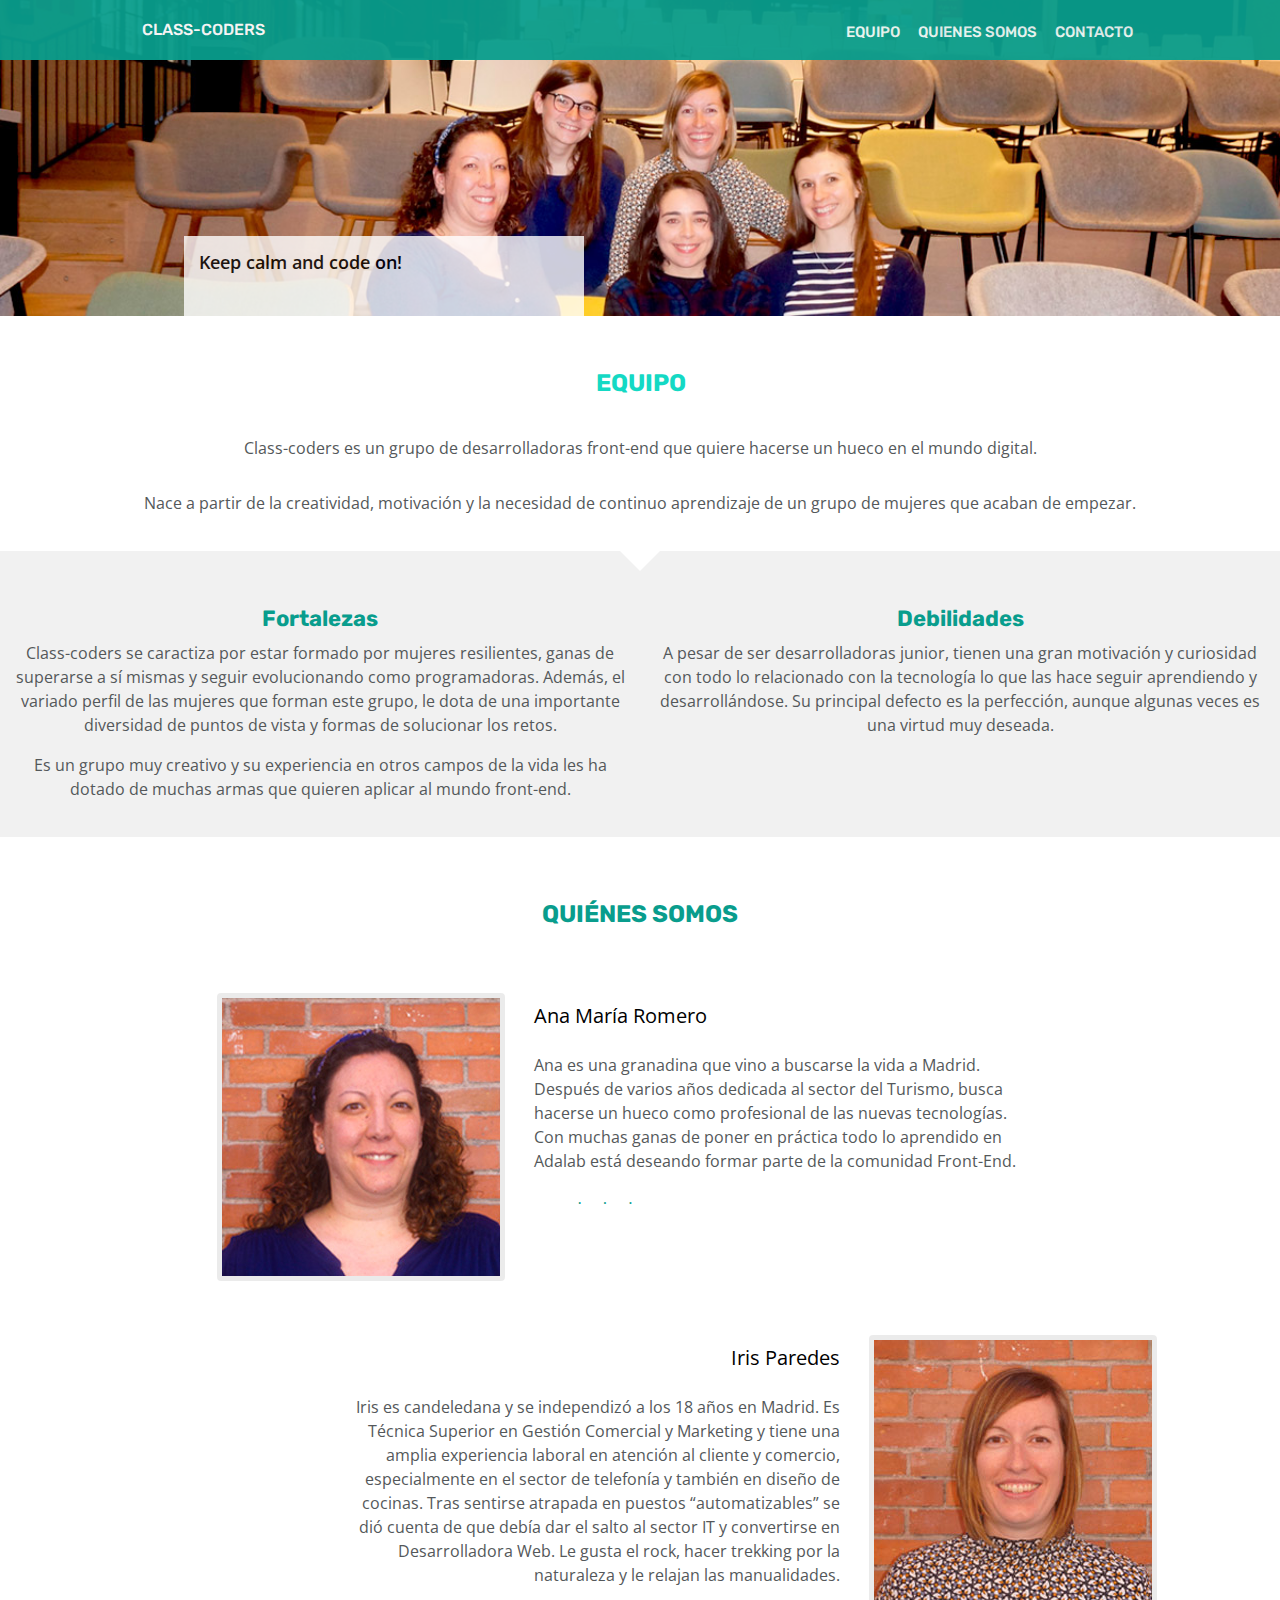
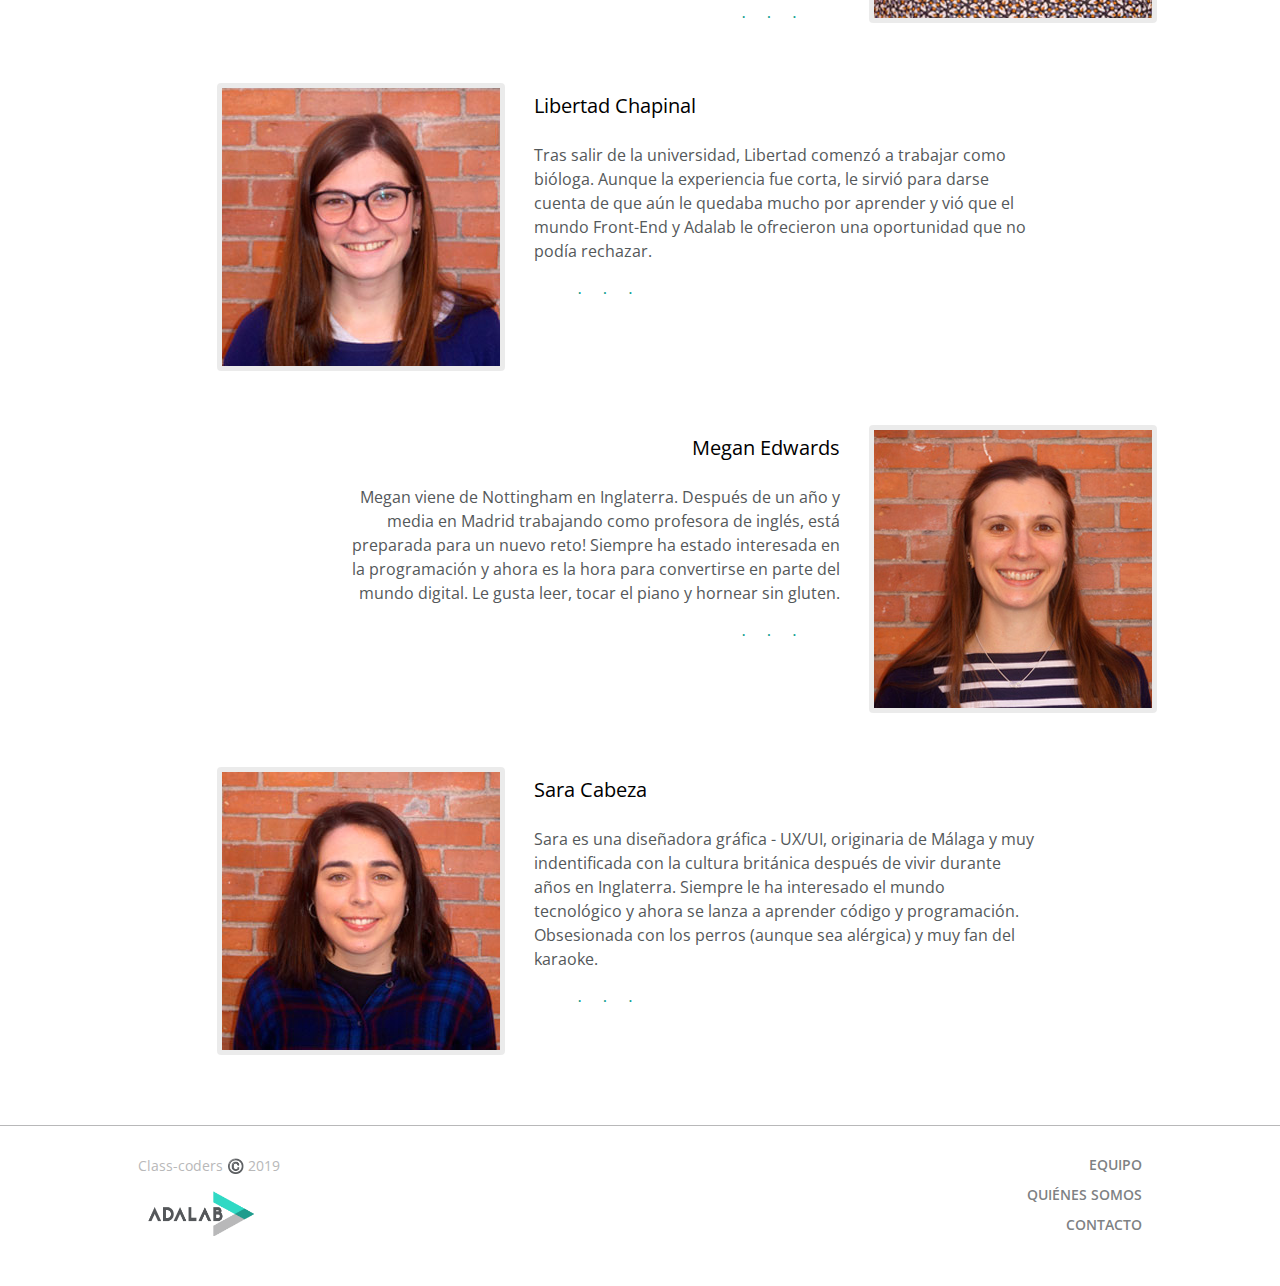
==== docs/index.html @ 28ac1d20 "create docs folder" ====
<!DOCTYPE html>
<html lang="en">
    
    <head>
        <meta charset="UTF-8">
        <meta name="viewport" content="width=device-width, initial-scale=1.0">
        <meta http-equiv="X-UA-Compatible" content="ie=edge">
        <link rel="stylesheet" href="https://use.fontawesome.com/releases/v5.7.2/css/all.css"
        integrity="sha384-fnmOCqbTlWIlj8LyTjo7mOUStjsKC4pOpQbqyi7RrhN7udi9RwhKkMHpvLbHG9Sr"
        crossorigin="anonymous">
        <link href="https://fonts.googleapis.com/css?family=Open+Sans" rel="stylesheet">
        <link href="https://fonts.googleapis.com/css?family=Open+Sans|Rubik" rel="stylesheet">
        <link rel="stylesheet" href="assets/css/main.css">
        <title>Class-coders</title>
    </head>
    
    <body class="page">
        <header class="header">
             <h1 class="teamname">Class-coders</h1>

            <nav class="menu">
                <ul class="menu__list">
                    <li class="menu__item">
                         <h2 class="menu__link"><a href="#eq">Equipo</a></h2>

                    </li>
                    <li class="menu__item">
                         <h2 class="menu__link"><a href="#qs">Quienes somos</a></h2>

                    </li>
                    <li class="menu__item">
                         <h2 class="menu__link"><a href="#ct">Contacto</a></h2>

                    </li>
                </ul>
            </nav>
        </header>
        <main>
            <section class="hero">
                <div class="imagen">
                    <div id="eq"></div>
                    <p class="claim">Keep calm and code on!</p>
                </div>
            </section>
            <div>
                <section class="descripcion">
                     <h2 class="equipo"><strong>EQUIPO</strong></h2>

                    <p class="parrafo">Class-coders es un grupo de desarrolladoras front-end que quiere hacerse
                        un hueco en el mundo digital.</p>
                    <p class="parrafo">Nace a partir de la creatividad, motivación y la necesidad de continuo
                        aprendizaje de un grupo de mujeres que acaban de empezar.</p>
                </section>
                <section class="cualidades">
                    <div class="wrapper-triangulo">
                        <div class="triangulo"></div>
                    </div>
                    <div class="contenido_seccion">
                        <div class="seccion">
                             <h3 class="for_deb"><strong>Fortalezas</strong></h3>

                            <p class="parrafo">Class-coders se caractiza por estar formado por mujeres resilientes, ganas
                                de superarse a sí mismas y seguir evolucionando como programadoras. Además,
                                el variado perfil de las mujeres que forman este grupo, le dota de una
                                importante diversidad de puntos de vista y formas de solucionar los retos.</p>
                            <p
                            class="parrafo">Es un grupo muy creativo y su experiencia en otros campos de la vida les
                                ha dotado de muchas armas que quieren aplicar al mundo front-end.</p>
                        </div>
                        <div class="seccion">
                             <h3 class="for_deb debilidades"><strong>Debilidades</strong></h3>

                            <p class="parrafo">A pesar de ser desarrolladoras junior, tienen una gran motivación y curiosidad
                                con todo lo relacionado con la tecnología lo que las hace seguir aprendiendo
                                y desarrollándose. Su principal defecto es la perfección, <span id="qs"></span>aunque
                                algunas veces es una virtud muy deseada.</p>
                        </div>
                    </div>
                </section>
                <section class="personas">
                     <h2 class="quienes"><strong>QUIÉNES SOMOS</strong></h2>

                    <ul class="nosotras">
                        <li class="comun ana">
                            <div class="perfil">
                                <img src="assets/images/ana_maria.jpg" alt="Imagen de Ana María Romero">
                            </div>
                            <div class="info">
                                 <h3 class="nombre">Ana María Romero</h3>

                                <p class="parrafo">Ana es una granadina que vino a buscarse la vida a Madrid. Después de
                                    varios años dedicada al sector del Turismo, busca hacerse un hueco como
                                    profesional de las nuevas tecnologías. Con muchas ganas de poner en práctica
                                    todo lo aprendido en Adalab está deseando formar parte de la comunidad
                                    Front-End.</p>
                                <ul class="redes">
                                    <li class="twitter"></li><a href="https://www.twitter.com/@_SuperAnika" target="_blank"><i class="fab fa-twitter"></i></a>
                        </li>
                        <li class="linkedin"><a href="https://www.linkedin.com/in/ana-mar%C3%ADa-romero-garcia/" target="_blank"><i class="fab fa-linkedin-in"></i></a>
                        </li>
                        <li class="git"><a href="https://www.github.com/superanika" target="_blank"><i class="fab fa-github"></i></a>
                        </li>
                        <li class="email"><a href="mailto:anamaria.romerogarcia@gmail.com" target="_blank"><i class="fas fa-envelope"></i></a>
                        </li>
                        </ul>
                        </div>
                        </li>
                        <li class="comun iris">
                            <div class="perfil">
                                <img src="assets/images/iris.jpg" alt="Imagen de Iris Paredes">
                            </div>
                            <div class="info">
                                 <h3 class="nombre">Iris Paredes</h3>

                                <p class="parrafo">Iris es candeledana y se independizó a los 18 años en Madrid. Es Técnica
                                    Superior en Gestión Comercial y Marketing y tiene una amplia experiencia
                                    laboral en atención al cliente y comercio, especialmente en el sector de
                                    telefonía y también en diseño de cocinas. Tras sentirse atrapada en puestos
                                    “automatizables” se dió cuenta de que debía dar el salto al sector IT y
                                    convertirse en Desarrolladora Web. Le gusta el rock, hacer trekking por
                                    la naturaleza y le relajan las manualidades.</p>
                                <ul class="redes">
                                    <li class="twitter"><a href="https://twitter.com/irisloranca" target="_blank"><i class="fab fa-twitter"></i></a>
                                    </li>
                                    <li class="linkedin"><a href="https://www.linkedin.com/in/iris-paredes-jim%C3%A9nez-654a5144/"
                                        target="_blank"><i class="fab fa-linkedin-in"></i></a>
                                    </li>
                                    <li class="git"><a href="https://www.github.com/irisparedes" target="_blank"><i class="fab fa-github"></i></a>
                                    </li>
                                    <li class="email"><a href="mailto:irisparedesjimenez@gmail.com" target="_blank"><i class="fas fa-envelope"></i></a>
                                    </li>
                                </ul>
                            </div>
                        </li>
                        <li class="comun libertad">
                            <div class="perfil">
                                <img src="assets/images/libertad.jpg" alt="Imagen de Libertad Chapinal">
                            </div>
                            <div class="info">
                                 <h3 class="nombre">Libertad Chapinal</h3>

                                <p class="parrafo">Tras salir de la universidad, Libertad comenzó a trabajar como bióloga.
                                    Aunque la experiencia fue corta, le sirvió para darse cuenta de que aún
                                    le quedaba mucho por aprender y vió que el mundo Front-End y Adalab le
                                    ofrecieron una oportunidad que no podía rechazar.</p>
                                <ul class="redes">
                                    <li class="twitter"><a href="https://twitter.com/LibertadChC" target="_blank"><i class="fab fa-twitter"></i></a>
                                    </li>
                                    <li class="linkedin"><a href="https://www.linkedin.com/in/libertadchapinalcervantes/" target="_blank"><i class="fab fa-linkedin-in"></i></a>
                                    </li>
                                    <li class="git"><a href="https://github.com/libertadcc" target="_blank"><i class="fab fa-github"></i></a>
                                    </li>
                                    <li class="email"><a href="mailto:libertadchapinalcervantes@gmail.com" target="_blank"><i class="fas fa-envelope"></i></a>
                                    </li>
                                </ul>
                            </div>
                        </li>
                        <li class="comun megan">
                            <div class="perfil">
                                <img src="assets/images/megan.jpg" alt="Imagen de Megan Edwards">
                            </div>
                            <div class="info">
                                 <h3 class="nombre">Megan Edwards</h3>

                                <p class="parrafo">Megan viene de Nottingham en Inglaterra. Después de un año y media en
                                    Madrid trabajando como profesora de inglés, está preparada para un nuevo
                                    reto! Siempre ha estado interesada en la programación y ahora es la hora
                                    para convertirse en parte del mundo digital. Le gusta leer, tocar el piano
                                    y hornear sin gluten.</p>
                                <ul class="redes">
                                    <li class="twitter"><a href="https://twitter.com/Miss_MME23" target="_blank"><i class="fab fa-twitter"></i></a>
                                    </li>
                                    <li class="linkedin"><a href="https://www.linkedin.com/in/megan-edwards-3ab9a9b5/" target="_blank"><i class="fab fa-linkedin-in"></i></a>
                                    </li>
                                    <li class="git"><a href="https://github.com/m-m-e" target="_blank"><i class="fab fa-github"></i></a>
                                    </li>
                                    <li class="email"><a href="mailto:megmyfedwards@gmail.com" target="_blank"><i class="fas fa-envelope"></i></a>
                                    </li>
                                </ul>
                            </div>
                        </li>
                        <li class="comun sara">
                            <div class="perfil">
                                <img src="assets/images/sara.jpg" alt="Imagen de Sara Cabeza">
                            </div>
                            <div class="info">
                                 <h3 class="nombre">Sara Cabeza</h3>

                                <p class="parrafo">Sara es una diseñadora gráfica - UX/UI, originaria de Málaga y muy indentificada
                                    con la cultura británica después de vivir durante años en Inglaterra. Siempre
                                    le ha interesado el mundo tecnológico y ahora se lanza a aprender código
                                    y programación. Obsesionada con los perros (aunque sea alérgica) y muy
                                    fan del karaoke.</p>
                                <ul class="redes">
                                    <li class="twitter"><a href="https://twitter.com/sarac_r" target="_blank"><i class="fab fa-twitter"></i></a>
                                    </li>
                                    <li class="linkedin"><a href="https://www.linkedin.com/in/sara-crojas/" target="_blank"><i class="fab fa-linkedin-in"></i></a>
                                    </li>
                                    <li class="git"><a href="https://www.github.com/saracr" target="_blank"><i class="fab fa-github"></i></a>
                                    </li>
                                    <li class="email"><a href="mailto:saracrojas@gmail.com" target="_blank"><i class="fas fa-envelope"></i></a>
                                    </li>
                                </ul>
                            </div>
                        </li>
                    </ul>
                </section>
            </div>
        </main>
        <footer>
            <p class="copyright">Class-coders ©️ 2019</p>
            <nav class="footer_menu">
                <ul class="menu_bottom">
                    <li> <a href="#eq">EQUIPO</a>

                    </li>
                    <li> <a href="#qs">QUIÉNES SOMOS</a>

                    </li>
                    <li> <a href="#ct">CONTACTO</a>

                    </li>
                </ul>
            </nav>
            <img class="logo_bottom" src="assets/images/logo-adalab.png" alt="Adalab logo">
        </footer>
    </body>

</html>
---- docs/assets/css/main.css ----
body {margin: 0;height: 100vh;}main {margin: 0;}header {-webkit-box-pack: justify;-ms-flex-pack: justify;justify-content: space-between;-ms-flex-wrap: wrap;flex-wrap: wrap;-webkit-box-orient: vertical;-webkit-box-direction: normal;-ms-flex-direction: column;flex-direction: column;-webkit-box-align: center;-ms-flex-align: center;align-items: center;-webkit-box-pack: center;-ms-flex-pack: center;justify-content: center;-webkit-box-ordinal-group: 2;-ms-flex-order: 1;order: 1;height: 60px;opacity: 0.95;background-color: #099d8d;margin: none;position: fixed;width: 100%;z-index: 999;}.teamname {text-align: center;padding: 15px 80px 15px 80px;font-size: 16px;font-weight: 500;font-style: normal;font-stretch: normal;letter-spacing: normal;line-height: 1.88;color: #ffffff;font-family: 'Rubik';margin: 0;text-transform: uppercase;}.menu__list {display: -webkit-box;display: -ms-flexbox;display: flex;-webkit-box-orient: horizontal;-webkit-box-direction: normal;-ms-flex-direction: row;flex-direction: row;-webkit-box-sizing: border-box;box-sizing: border-box;padding: 8px 17px 7px 16px;list-style: none;-webkit-box-pack: justify;-ms-flex-pack: justify;justify-content: space-between;text-align: center;height: 45px;opacity: 0.9;background-color: #14d9c4;margin: 0;}.menu__link a {color: white;text-decoration: none;}.menu__link {display: block;text-align: center;padding: 0;font-family: 'Rubik';font-size: 15px;font-weight: 500;font-style: normal;font-stretch: normal;line-height: 2;letter-spacing: normal;text-transform: uppercase;-webkit-box-pack: center;-ms-flex-pack: center;justify-content: center;-webkit-box-align: center;-ms-flex-align: center;align-items: center;margin: 0;}.imagen {background-image: url(../images/hero_grupo2.jpg);height: 316px;background-repeat: no-repeat;background-position: center;background-size: cover;display: -webkit-box;display: -ms-flexbox;display: flex;-webkit-box-align: end;-ms-flex-align: end;align-items: flex-end;-webkit-box-pack: center;-ms-flex-pack: center;justify-content: center;}.claim {display: inline-block;-webkit-box-sizing: border-box;box-sizing: border-box;background-color: white;width: 95%;height: 80px;padding: 14px 15px 16px;margin: 0;font-family: 'Open Sans', sans-serif;font-size: 18px;font-weight: 600;font-style: normal;font-stretch: normal;line-height: 1.39;letter-spacing: normal;text-align: center;-webkit-transform: translateY(45px);transform: translateY(45px);}#eq {position: absolute;top: 257px;}h2 {font-family: 'Rubik';font-size: 24px;font-weight: 500;font-style: normal;font-stretch: normal;line-height: 1.88;letter-spacing: normal;text-align: center;}.descripcion {display: -webkit-box;display: -ms-flexbox;display: flex;-webkit-box-orient: vertical;-webkit-box-direction: normal;-ms-flex-direction: column;flex-direction: column;-webkit-box-align: center;-ms-flex-align: center;align-items: center;margin-bottom: 20px;}.equipo {width: 89px;height: 45px;color: #14d9c4;padding-top: 45px;margin-bottom: 15px;}.parrafo {font-family: 'Open Sans', sans-serif;font-size: 16px;line-height: 24px;color: #54585a;text-align: center;margin-top: 15px;padding: 0 15px;line-height: 1.5;}.triangulo {border: 40px solid transparent;width: 0;height: 0;border-top-color: white;border-width: 20px 20px;}.cualidades {background-color: rgba(184,184,185,0.2);display: -webkit-box;display: -ms-flexbox;display: flex;-webkit-box-orient: vertical;-webkit-box-direction: normal;-ms-flex-direction: column;flex-direction: column;-webkit-box-align: center;-ms-flex-align: center;align-items: center;padding-bottom: 20px;}.for_deb {width: 290px;height: 45px;font-family: 'Rubik';font-size: 22px;font-weight: 500;font-style: normal;font-stretch: normal;line-height: 2.05;letter-spacing: normal;text-align: center;color: #099d8d;margin: 0;}.seccion {display: -webkit-box;display: -ms-flexbox;display: flex;-webkit-box-orient: vertical;-webkit-box-direction: normal;-ms-flex-direction: column;flex-direction: column;-webkit-box-align: center;-ms-flex-align: center;align-items: center;-webkit-box-pack: center;-ms-flex-pack: center;justify-content: center;}.debilidades {margin-top: 20px;}.cualidades p {margin-top: 0;}.personas {display: -webkit-box;display: -ms-flexbox;display: flex;-webkit-box-orient: vertical;-webkit-box-direction: normal;-ms-flex-direction: column;flex-direction: column;-webkit-box-pack: center;-ms-flex-pack: center;justify-content: center;-webkit-box-align: center;-ms-flex-align: center;align-items: center;background-color: #ffffff;margin: 15px 15px 0 15px;}.quienes {height: 45px;font-family: 'Rubik', sans-serif;font-size: 24px;font-weight: 500;line-height: 1.88;color: #099d8d;text-align: center;padding: 20px 0 20px 0;}.nosotras {list-style: none;display: -webkit-box;display: -ms-flexbox;display: flex;-webkit-box-orient: vertical;-webkit-box-direction: normal;-ms-flex-direction: column;flex-direction: column;-webkit-box-pack: center;-ms-flex-pack: center;justify-content: center;text-align: center;padding: 0;-webkit-box-pack: justify;-ms-flex-pack: justify;justify-content: space-between;}.perfil img {width: 180px;height: 180px;border-radius: 4px;border: solid 5px rgba(0,0,0,0.08);}.nombre {display: -webkit-box;display: -ms-flexbox;display: flex;font-family: 'Open Sans', sans-serif;font-size: 20px;line-height: 2.25;letter-spacing: normal;text-align: center;color: var(--black);-webkit-box-pack: center;-ms-flex-pack: center;justify-content: center;font-weight: normal;}.redes {height: 30px;text-align: center;line-height: 1.88;list-style: none;display: -webkit-box;display: -ms-flexbox;display: flex;-webkit-box-pack: center;-ms-flex-pack: center;justify-content: center;margin: 0 98px 0 98px;padding: 0;color: #099d8d;}.linkedin::before {content: "·";}.git::before {content: "·";}.email::before {content: "·";}.redes i {color: #099d8d;margin: 0 10px;}.comun {padding-bottom: 50px;}footer {width: 100%;border-top: 1px solid #b8b8b9;position: relative;bottom: 0;height: 250px;background-color: white;display: -webkit-box;display: -ms-flexbox;display: flex;-webkit-box-orient: vertical;-webkit-box-direction: normal;-ms-flex-direction: column;flex-direction: column;-webkit-box-pack: center;-ms-flex-pack: center;justify-content: center;-webkit-box-align: center;-ms-flex-align: center;align-items: center;}.copyright {margin-top: 30px;margin-bottom: 20px;font-family: 'open sans';font-size: 14px;line-height: 1.43;color: #b8b8b9;}.menu_bottom {list-style: none;height: 60px;margin: 0;padding: 0;display: -webkit-box;display: -ms-flexbox;display: flex;-webkit-box-orient: vertical;-webkit-box-direction: normal;-ms-flex-direction: column;flex-direction: column;-webkit-box-pack: center;-ms-flex-pack: center;justify-content: center;-webkit-box-align: center;-ms-flex-align: center;align-items: center;}.menu_bottom a {text-decoration: none;text-align: center;font-family: 'open sans';font-size: 14px;font-weight: 600;line-height: 1.43;color: #54585a;}.logo_bottom {margin: 30px 0 45px;width: 115.9px;height: 45px;}@media all and (min-width: 768px) {.cualidades {-webkit-box-orient: vertical;-webkit-box-direction: normal;-ms-flex-direction: column;flex-direction: column;-webkit-box-pack: center;-ms-flex-pack: center;justify-content: center;-webkit-box-align: center;-ms-flex-align: center;align-items: center;}.seccion {width: 50%;padding-top: 5px;}.debilidades {margin-top: 0;}.header {display: -webkit-box;display: -ms-flexbox;display: flex;-webkit-box-orient: horizontal;-webkit-box-direction: normal;-ms-flex-direction: row;flex-direction: row;-webkit-box-pack: justify;-ms-flex-pack: justify;justify-content: space-between;padding: 0 45px;-webkit-box-sizing: border-box;box-sizing: border-box;}.teamname {margin: 0;padding: 0;}.menu__list {display: -webkit-box;display: -ms-flexbox;display: flex;-webkit-box-pack: justify;-ms-flex-pack: justify;justify-content: space-between;background: #099d8d;padding: 0;}.menu__item {padding: 9px;}.claim {opacity: 0.8;width: 400px;height: 80px;text-align: left;-webkit-transform: translateY(0px);transform: translateY(0px);position: relative;left: -20%;}.equipo {margin-top: 0;}.wrapper-triangulo {width: 100%;display: -webkit-box;display: -ms-flexbox;display: flex;-webkit-box-pack: center;-ms-flex-pack: center;justify-content: center;}.contenido_seccion {display: -webkit-box;display: -ms-flexbox;display: flex;-webkit-box-orient: horizontal;-webkit-box-direction: normal;-ms-flex-direction: row;flex-direction: row;-webkit-box-pack: justify;-ms-flex-pack: justify;justify-content: space-between;-webkit-box-align: start;-ms-flex-align: start;align-items: flex-start;}.comun {margin: 0 44px;display: -webkit-box;display: -ms-flexbox;display: flex;-webkit-box-pack: start;-ms-flex-pack: start;justify-content: flex-start;}.info {display: -webkit-box;display: -ms-flexbox;display: flex;-webkit-box-orient: vertical;-webkit-box-direction: normal;-ms-flex-direction: column;flex-direction: column;-webkit-box-align: start;-ms-flex-align: start;align-items: flex-start;text-align: left;margin: 0;-webkit-box-sizing: border-box;box-sizing: border-box;}.nombre {margin: 0;padding: 0 29px;height: 45px;}.redes {text-align: left;margin: 0;width: 124px;height: 30px;padding: 0 38px;}.info .parrafo {text-align: left;padding: 0 29px;width: 500px;}.perfil img {width: 205px;height: 205px;}.comun:nth-child(2n) {margin: 0 44px;display: -webkit-box;display: -ms-flexbox;display: flex;-webkit-box-orient: horizontal;-webkit-box-direction: reverse;-ms-flex-direction: row-reverse;flex-direction: row-reverse;-ms-flex-wrap: nowrap;flex-wrap: nowrap;text-align: right;}.comun:nth-child(2n) p {text-align: right;}.comun:nth-child(2n) .info {display: -webkit-box;display: -ms-flexbox;display: flex;-webkit-box-orient: vertical;-webkit-box-direction: normal;-ms-flex-direction: column;flex-direction: column;-webkit-box-align: end;-ms-flex-align: end;align-items: flex-end;}footer {height: 170px;width: 100%;-webkit-box-orient: horizontal;-webkit-box-direction: normal;-ms-flex-direction: row;flex-direction: row;-webkit-box-pack: justify;-ms-flex-pack: justify;justify-content: space-between;-webkit-box-align: start;-ms-flex-align: start;align-items: flex-start;-webkit-box-sizing: border-box;box-sizing: border-box;}.footer_menu {width: 324px;height: 90px;-webkit-box-flex: 1;-ms-flex-positive: 1;flex-grow: 1;margin: 24px 45px 56px 0;line-height: 30px;font-family: Opensans, semibold;}.menu_bottom {-webkit-box-align: end;-ms-flex-align: end;align-items: flex-end;height: 90px;opacity: 0.75;}.logo_bottom {position: absolute;margin-top: 10px;top: 45px;left: 45px;}.copyright {width: 172px;height: 20px;margin-top: 30px;margin-left: 45px;}}@media all and (min-width: 1200px) {.header {display: -webkit-box;display: -ms-flexbox;display: flex;-webkit-box-orient: horizontal;-webkit-box-direction: normal;-ms-flex-direction: row;flex-direction: row;-webkit-box-pack: justify;-ms-flex-pack: justify;justify-content: space-between;padding: 0 138px 0 142px;-webkit-box-sizing: border-box;box-sizing: border-box;}.teamname {margin: 0;padding: 15px 0;}.menu__list {display: -webkit-box;display: -ms-flexbox;display: flex;-webkit-box-pack: justify;-ms-flex-pack: justify;justify-content: space-between;background: #099d8d;padding: 0;}.menu__item {padding: 9px;}.comun {margin: 0 138px;display: -webkit-box;display: -ms-flexbox;display: flex;}.info {display: -webkit-box;display: -ms-flexbox;display: flex;-webkit-box-orient: vertical;-webkit-box-direction: normal;-ms-flex-direction: column;flex-direction: column;-webkit-box-align: start;-ms-flex-align: start;align-items: flex-start;text-align: left;margin: 0;-webkit-box-sizing: border-box;box-sizing: border-box;}.nombre {margin: 0;padding: 0 29px;height: 45px;}.redes {text-align: left;margin: 0;width: 124px;height: 30px;padding: 0 38px;}.info .parrafo {text-align: left;padding: 0 29px;}.perfil img {width: 278px;height: 278px;}.comun:nth-child(2n) {margin: 0 44px;display: -webkit-box;display: -ms-flexbox;display: flex;-webkit-box-orient: horizontal;-webkit-box-direction: reverse;-ms-flex-direction: row-reverse;flex-direction: row-reverse;-ms-flex-wrap: nowrap;flex-wrap: nowrap;text-align: right;}.comun:nth-child(2n) p {text-align: right;}.comun:nth-child(2n) .info {display: -webkit-box;display: -ms-flexbox;display: flex;-webkit-box-orient: vertical;-webkit-box-direction: normal;-ms-flex-direction: column;flex-direction: column;-webkit-box-align: end;-ms-flex-align: end;align-items: flex-end;}footer {height: 161px;}.footer_menu {margin-right: 138px;margin-bottom: 47px;}.copyright {margin-left: 138px;margin-bottom: 15px;}.logo_bottom {margin-top: 0;top: 65px;left: 138px;}}
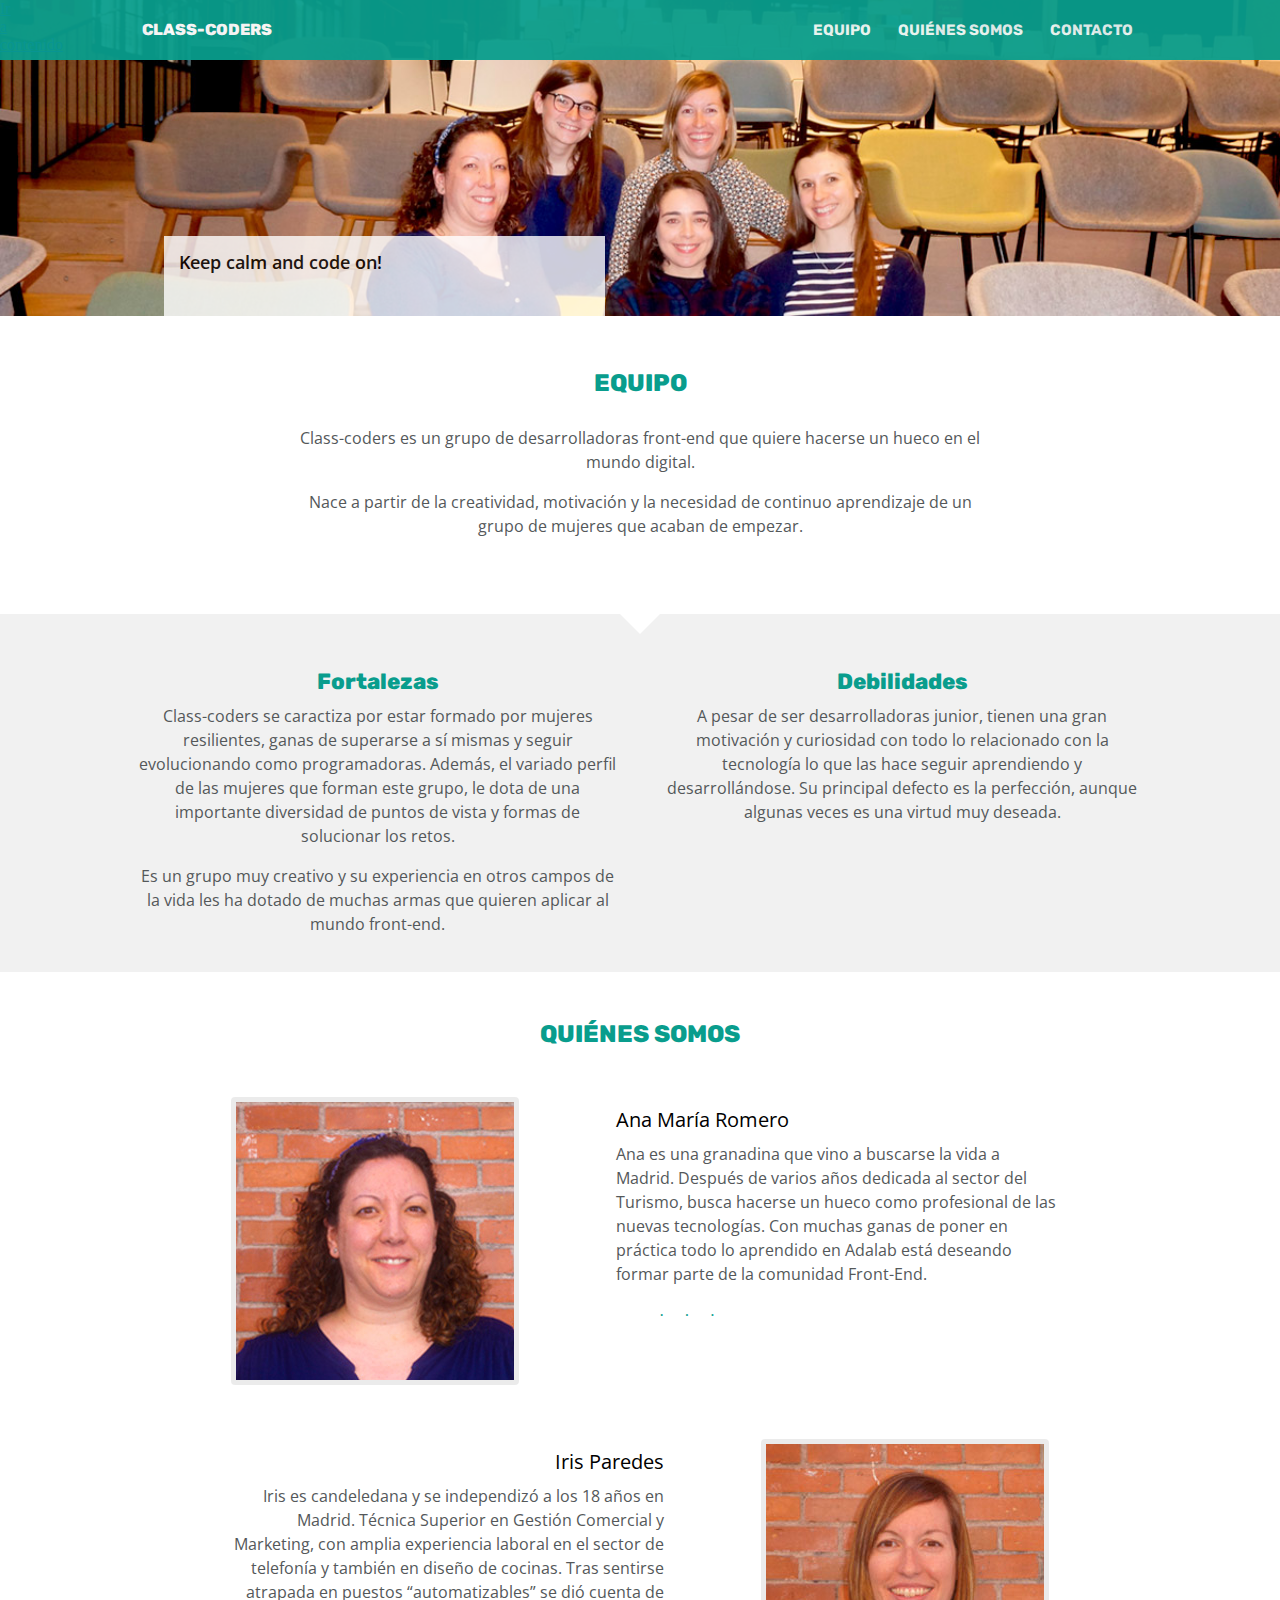
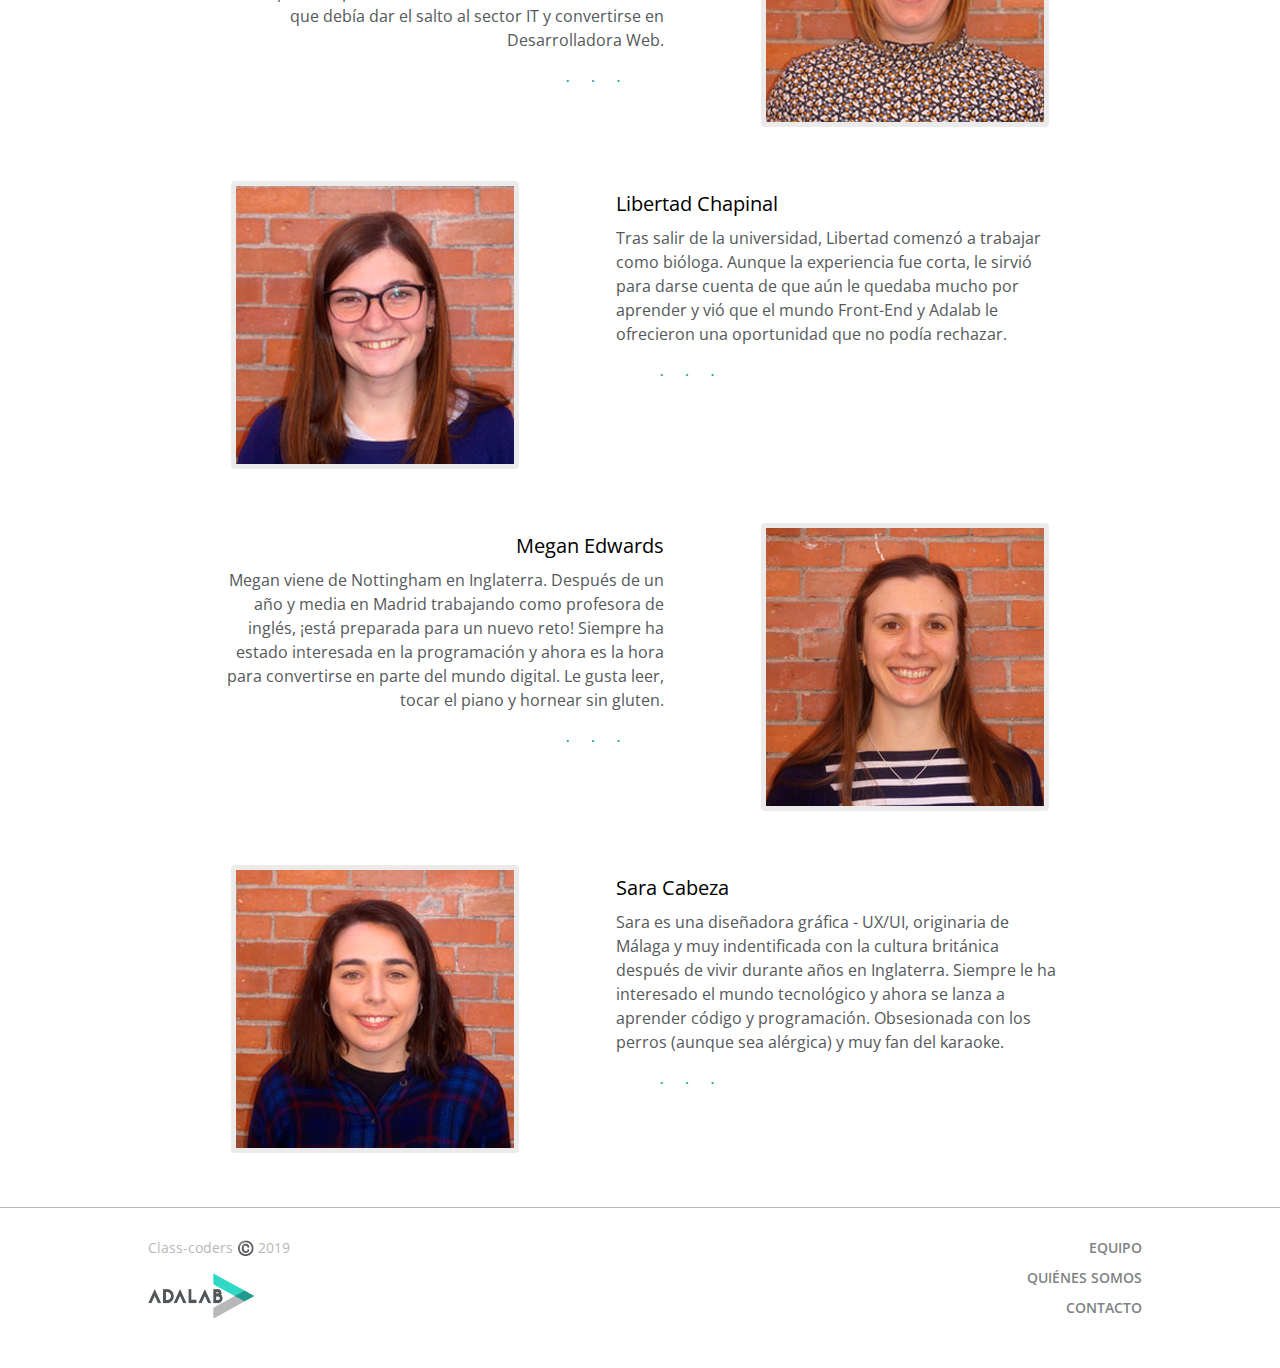
==== commit 30bea2ca: "merge changes" ====
--- a/docs/index.html
+++ b/docs/index.html
@@ -1,5 +1,5 @@
 <!DOCTYPE html>
-<html lang="en">
+<html lang="es">
     
     <head>
         <meta charset="UTF-8">
@@ -14,216 +14,243 @@
         <title>Class-coders</title>
     </head>
     
-    <body class="page">
-        <header class="header">
-             <h1 class="teamname">Class-coders</h1>
-
-            <nav class="menu">
-                <ul class="menu__list">
-                    <li class="menu__item">
-                         <h2 class="menu__link"><a href="#eq">Equipo</a></h2>
+    <body class="page"> <a class="header__accesibility" href="index.html#eq">Ir a contenido</a>
+
+        <header
+        class="header">
+             <h1 class="header__title">Class-coders</h1>
+
+            <nav class="header__menu">
+                <ul class="header__menu__list">
+                    <li class="header__menu__item">
+                         <h2 tabindex="-1" class="header__menu__item__link"><a href="index.html#eq">Equipo</a></h2>
 
                     </li>
-                    <li class="menu__item">
-                         <h2 class="menu__link"><a href="#qs">Quienes somos</a></h2>
+                    <li class="header__menu__item">
+                         <h2 class="header__menu__item__link"><a href="index.html#qs">Quiénes somos</a></h2>
 
                     </li>
-                    <li class="menu__item">
-                         <h2 class="menu__link"><a href="#ct">Contacto</a></h2>
+                    <li class="header__menu__item">
+                         <h2 class="header__menu__item__link"><a href="contact.html">Contacto</a></h2>
 
                     </li>
                 </ul>
             </nav>
-        </header>
-        <main>
-            <section class="hero">
-                <div class="imagen">
-                    <div id="eq"></div>
-                    <p class="claim">Keep calm and code on!</p>
-                </div>
-            </section>
-            <div>
-                <section class="descripcion">
-                     <h2 class="equipo"><strong>EQUIPO</strong></h2>
-
-                    <p class="parrafo">Class-coders es un grupo de desarrolladoras front-end que quiere hacerse
-                        un hueco en el mundo digital.</p>
-                    <p class="parrafo">Nace a partir de la creatividad, motivación y la necesidad de continuo
-                        aprendizaje de un grupo de mujeres que acaban de empezar.</p>
-                </section>
-                <section class="cualidades">
-                    <div class="wrapper-triangulo">
-                        <div class="triangulo"></div>
-                    </div>
-                    <div class="contenido_seccion">
-                        <div class="seccion">
-                             <h3 class="for_deb"><strong>Fortalezas</strong></h3>
-
-                            <p class="parrafo">Class-coders se caractiza por estar formado por mujeres resilientes, ganas
-                                de superarse a sí mismas y seguir evolucionando como programadoras. Además,
-                                el variado perfil de las mujeres que forman este grupo, le dota de una
-                                importante diversidad de puntos de vista y formas de solucionar los retos.</p>
-                            <p
-                            class="parrafo">Es un grupo muy creativo y su experiencia en otros campos de la vida les
-                                ha dotado de muchas armas que quieren aplicar al mundo front-end.</p>
-                        </div>
-                        <div class="seccion">
-                             <h3 class="for_deb debilidades"><strong>Debilidades</strong></h3>
-
-                            <p class="parrafo">A pesar de ser desarrolladoras junior, tienen una gran motivación y curiosidad
-                                con todo lo relacionado con la tecnología lo que las hace seguir aprendiendo
-                                y desarrollándose. Su principal defecto es la perfección, <span id="qs"></span>aunque
-                                algunas veces es una virtud muy deseada.</p>
-                        </div>
+            </div>
+            </header>
+            <main>
+                <section class="hero">
+                    <div class="hero__image">
+                        <div id="eq"></div>
+                        <p class="hero__claim">Keep calm and code on!</p>
                     </div>
                 </section>
-                <section class="personas">
-                     <h2 class="quienes"><strong>QUIÉNES SOMOS</strong></h2>
-
-                    <ul class="nosotras">
-                        <li class="comun ana">
-                            <div class="perfil">
-                                <img src="assets/images/ana_maria.jpg" alt="Imagen de Ana María Romero">
+                <div>
+                    <section class="team">
+                        <div class="team__wrapper">
+                             <h2 class="team__title">EQUIPO</h2>
+
+                            <p class="team__text">Class-coders es un grupo de desarrolladoras front-end que quiere hacerse
+                                un hueco en el mundo digital.</p>
+                            <p class="team__text">Nace a partir de la creatividad, motivación y la necesidad de continuo
+                                aprendizaje de un grupo de mujeres que acaban de empezar.</p>
+                        </div>
+                        <aside class="team__characteristics">
+                            <div class="team__triangle__wrapper">
+                                <div class="team__triangle"></div>
                             </div>
-                            <div class="info">
-                                 <h3 class="nombre">Ana María Romero</h3>
-
-                                <p class="parrafo">Ana es una granadina que vino a buscarse la vida a Madrid. Después de
-                                    varios años dedicada al sector del Turismo, busca hacerse un hueco como
-                                    profesional de las nuevas tecnologías. Con muchas ganas de poner en práctica
-                                    todo lo aprendido en Adalab está deseando formar parte de la comunidad
-                                    Front-End.</p>
-                                <ul class="redes">
-                                    <li class="twitter"></li><a href="https://www.twitter.com/@_SuperAnika" target="_blank"><i class="fab fa-twitter"></i></a>
-                        </li>
-                        <li class="linkedin"><a href="https://www.linkedin.com/in/ana-mar%C3%ADa-romero-garcia/" target="_blank"><i class="fab fa-linkedin-in"></i></a>
-                        </li>
-                        <li class="git"><a href="https://www.github.com/superanika" target="_blank"><i class="fab fa-github"></i></a>
-                        </li>
-                        <li class="email"><a href="mailto:anamaria.romerogarcia@gmail.com" target="_blank"><i class="fas fa-envelope"></i></a>
-                        </li>
+                            <div class="team__section__content">
+                                <div class="team__strengths">
+                                     <h3 class=" team__characteristics-title ">Fortalezas</h3>
+
+                                    <p class="team__text team__strengths__text">Class-coders se caractiza por estar formado por mujeres resilientes, ganas
+                                        de superarse a sí mismas y seguir evolucionando como programadoras. Además,
+                                        el variado perfil de las mujeres que forman este grupo, le dota de una
+                                        importante diversidad de puntos de vista y formas de solucionar los retos.</p>
+                                    <p
+                                    class="team__text team__strengths__text">Es un grupo muy creativo y su experiencia en otros campos de la vida les
+                                        ha dotado de muchas armas que quieren aplicar al mundo front-end.</p>
+                                </div>
+                                <div class="team__weaknesses">
+                                     <h3 class="team__characteristics-title ">Debilidades</h3>
+
+                                    <p class="team__text team__weaknesses__text">A pesar de ser desarrolladoras junior, tienen una gran motivación y curiosidad
+                                        con todo lo relacionado con la tecnología lo que las hace seguir aprendiendo
+                                        y desarrollándose. Su principal defecto es la perfección, <span id="qs"></span>aunque
+                                        algunas veces es una virtud muy deseada.</p>
+                                </div>
+                            </div>
+                        </aside>
+                    </section>
+                    <section class="people">
+                        <div class="wrapper">
+                             <h2 class="people__title">QUIÉNES SOMOS</h2>
+
+                            <ul class="people__list">
+                                <li class="people__shared">
+                                    <div class="people__list__image">
+                                        <img class="ana" src="assets/images/ana_maria.jpg" alt="Imagen de Ana María Romero">
+                                    </div>
+                                    <div class="people__list__info">
+                                         <h3 class="people__list__title">Ana María Romero</h3>
+
+                                        <p class="people__list__text">Ana es una granadina que vino a buscarse la vida a Madrid. Después de
+                                            varios años dedicada al sector del Turismo, busca hacerse un hueco como
+                                            profesional de las nuevas tecnologías. Con muchas ganas de poner en práctica
+                                            todo lo aprendido en Adalab está deseando formar parte de la comunidad
+                                            Front-End.</p>
+                                        <ul class="people__list__social">
+                                            <li class="people__list__social__twitter"></li><a href="https://www.twitter.com/@_SuperAnika" target="_blank"><i class="fab fa-twitter"></i></a>
+
+                                </li>
+                                <li class="people__list__social__linkedin"><a href="https://www.linkedin.com/in/ana-mar%C3%ADa-romero-garcia/" target="_blank"><i class="fab fa-linkedin-in"></i></a>
+
+                                </li>
+                                <li class="people__list__social__github"><a href="https://www.github.com/superanika" target="_blank"><i class="fab fa-github"></i></a>
+
+                                </li>
+                                <li class="people__list__social__email"><a href="mailto:anamaria.romerogarcia@gmail.com" target="_blank"><i class="fas fa-envelope"></i></a>
+
+                                </li>
+                                </ul>
+                                </div>
+                                </li>
+                                <li class="people__shared">
+                                    <div class="people__list__image image__right">
+                                        <img class="iris" src="assets/images/iris.jpg" alt="Imagen de Iris Paredes">
+                                    </div>
+                                    <div class="people__list__info info__right">
+                                         <h3 class="people__list__title">Iris Paredes</h3>
+
+                                        <p class="people__list__text">Iris es candeledana y se independizó a los 18 años en Madrid. Técnica
+                                            Superior en Gestión Comercial y Marketing, con amplia experiencia laboral
+                                            en el sector de telefonía y también en diseño de cocinas. Tras sentirse
+                                            atrapada en puestos “automatizables” se dió cuenta de que debía dar el
+                                            salto al sector IT y convertirse en Desarrolladora Web.</p>
+                                        <ul class="people__list__social">
+                                            <li class="people__list__social__twitter"><a href="https://twitter.com/irisloranca" target="_blank"><i class="fab fa-twitter"></i></a>
+
+                                            </li>
+                                            <li class="people__list__social__linkedin"><a href="https://www.linkedin.com/in/iris-paredes-jim%C3%A9nez-654a5144/"
+                                                target="_blank"><i class="fab fa-linkedin-in"></i></a>
+
+                                            </li>
+                                            <li class="people__list__social__github"><a href="https://www.github.com/irisparedes" target="_blank"><i class="fab fa-github"></i></a>
+
+                                            </li>
+                                            <li class="people__list__social__email"><a href="mailto:irisparedesjimenez@gmail.com" target="_blank"><i class="fas fa-envelope"></i></a>
+
+                                            </li>
+                                        </ul>
+                                    </div>
+                                </li>
+                                <li class="people__shared">
+                                    <div class="people__list__image">
+                                        <img class="libertad" src="assets/images/libertad.jpg" alt="Imagen de Libertad Chapinal">
+                                    </div>
+                                    <div class="people__list__info">
+                                         <h3 class="people__list__title">Libertad Chapinal</h3>
+
+                                        <p class="people__list__text">Tras salir de la universidad, Libertad comenzó a trabajar como bióloga.
+                                            Aunque la experiencia fue corta, le sirvió para darse cuenta de que aún
+                                            le quedaba mucho por aprender y vió que el mundo Front-End y Adalab le
+                                            ofrecieron una oportunidad que no podía rechazar.</p>
+                                        <ul class="people__list__social">
+                                            <li class="people__list__social__twitter"><a href="https://twitter.com/LibertadChC" target="_blank"><i class="fab fa-twitter"></i></a>
+
+                                            </li>
+                                            <li class="people__list__social__linkedin"><a href="https://www.linkedin.com/in/libertadchapinalcervantes/" target="_blank"><i class="fab fa-linkedin-in"></i></a>
+
+                                            </li>
+                                            <li class="people__list__social__github"><a href="https://github.com/libertadcc" target="_blank"><i class="fab fa-github"></i></a>
+
+                                            </li>
+                                            <li class="people__list__social__email"><a href="mailto:libertadchapinalcervantes@gmail.com" target="_blank"><i class="fas fa-envelope"></i></a>
+
+                                            </li>
+                                        </ul>
+                                    </div>
+                                </li>
+                                <li class="people__shared">
+                                    <div class="people__list__image image__right">
+                                        <img class="megan" src="assets/images/megan.jpg" alt="Imagen de Megan Edwards">
+                                    </div>
+                                    <div class="people__list__info info__right">
+                                         <h3 class="people__list__title">Megan Edwards</h3>
+
+                                        <p class="people__list__text">Megan viene de Nottingham en Inglaterra. Después de un año y media en
+                                            Madrid trabajando como profesora de inglés, ¡está preparada para un nuevo
+                                            reto! Siempre ha estado interesada en la programación y ahora es la hora
+                                            para convertirse en parte del mundo digital. Le gusta leer, tocar el piano
+                                            y hornear sin gluten.</p>
+                                        <ul class="people__list__social">
+                                            <li class="people__list__social__twitter"><a href="https://twitter.com/Miss_MME23" target="_blank"><i class="fab fa-twitter"></i></a>
+
+                                            </li>
+                                            <li class="people__list__social__linkedin"><a href="https://www.linkedin.com/in/megan-edwards-3ab9a9b5/" target="_blank"><i class="fab fa-linkedin-in"></i></a>
+
+                                            </li>
+                                            <li class="people__list__social__github"><a href="https://github.com/m-m-e" target="_blank"><i class="fab fa-github"></i></a>
+
+                                            </li>
+                                            <li class="people__list__social__email"><a href="mailto:megmyfedwards@gmail.com" target="_blank"><i class="fas fa-envelope"></i></a>
+
+                                            </li>
+                                        </ul>
+                                    </div>
+                                </li>
+                                <li class="people__shared">
+                                    <div class="people__list__image">
+                                        <img class="sara" src="assets/images/sara.jpg" alt="Imagen de Sara Cabeza">
+                                    </div>
+                                    <div class="people__list__info">
+                                         <h3 class="people__list__title">Sara Cabeza</h3>
+
+                                        <p class="people__list__text">Sara es una diseñadora gráfica - UX/UI, originaria de Málaga y muy indentificada
+                                            con la cultura británica después de vivir durante años en Inglaterra. Siempre
+                                            le ha interesado el mundo tecnológico y ahora se lanza a aprender código
+                                            y programación. Obsesionada con los perros (aunque sea alérgica) y muy
+                                            fan del karaoke.</p>
+                                        <ul class="people__list__social">
+                                            <li class="people__list__social__twitter"><a href="https://twitter.com/sarac_r" target="_blank"><i class="fab fa-twitter"></i></a>
+
+                                            </li>
+                                            <li class="people__list__social__linkedin"><a href="https://www.linkedin.com/in/sara-crojas/" target="_blank"><i class="fab fa-linkedin-in"></i></a>
+
+                                            </li>
+                                            <li class="people__list__social__github"><a href="https://www.github.com/saracr" target="_blank"><i class="fab fa-github"></i></a>
+
+                                            </li>
+                                            <li class="people__list__social__email"><a href="mailto:saracrojas@gmail.com" target="_blank"><i class="fas fa-envelope"></i></a>
+
+                                            </li>
+                                        </ul>
+                                    </div>
+                                </li>
+                            </ul>
+                        </div>
+                    </section>
+                </div>
+            </main>
+            <footer class="footer">
+                <div class="footer__wrapper">
+                    <p class="footer__copyright">Class-coders ©️ 2019</p>
+                    <nav class="footer__menu">
+                        <ul class="footer__menu__item">
+                            <li> <a href="index.html#eq">EQUIPO</a>
+
+                            </li>
+                            <li> <a href="index.html#qs">QUIÉNES SOMOS</a>
+
+                            </li>
+                            <li> <a href="contact.html">CONTACTO</a>
+
+                            </li>
                         </ul>
-                        </div>
-                        </li>
-                        <li class="comun iris">
-                            <div class="perfil">
-                                <img src="assets/images/iris.jpg" alt="Imagen de Iris Paredes">
-                            </div>
-                            <div class="info">
-                                 <h3 class="nombre">Iris Paredes</h3>
-
-                                <p class="parrafo">Iris es candeledana y se independizó a los 18 años en Madrid. Es Técnica
-                                    Superior en Gestión Comercial y Marketing y tiene una amplia experiencia
-                                    laboral en atención al cliente y comercio, especialmente en el sector de
-                                    telefonía y también en diseño de cocinas. Tras sentirse atrapada en puestos
-                                    “automatizables” se dió cuenta de que debía dar el salto al sector IT y
-                                    convertirse en Desarrolladora Web. Le gusta el rock, hacer trekking por
-                                    la naturaleza y le relajan las manualidades.</p>
-                                <ul class="redes">
-                                    <li class="twitter"><a href="https://twitter.com/irisloranca" target="_blank"><i class="fab fa-twitter"></i></a>
-                                    </li>
-                                    <li class="linkedin"><a href="https://www.linkedin.com/in/iris-paredes-jim%C3%A9nez-654a5144/"
-                                        target="_blank"><i class="fab fa-linkedin-in"></i></a>
-                                    </li>
-                                    <li class="git"><a href="https://www.github.com/irisparedes" target="_blank"><i class="fab fa-github"></i></a>
-                                    </li>
-                                    <li class="email"><a href="mailto:irisparedesjimenez@gmail.com" target="_blank"><i class="fas fa-envelope"></i></a>
-                                    </li>
-                                </ul>
-                            </div>
-                        </li>
-                        <li class="comun libertad">
-                            <div class="perfil">
-                                <img src="assets/images/libertad.jpg" alt="Imagen de Libertad Chapinal">
-                            </div>
-                            <div class="info">
-                                 <h3 class="nombre">Libertad Chapinal</h3>
-
-                                <p class="parrafo">Tras salir de la universidad, Libertad comenzó a trabajar como bióloga.
-                                    Aunque la experiencia fue corta, le sirvió para darse cuenta de que aún
-                                    le quedaba mucho por aprender y vió que el mundo Front-End y Adalab le
-                                    ofrecieron una oportunidad que no podía rechazar.</p>
-                                <ul class="redes">
-                                    <li class="twitter"><a href="https://twitter.com/LibertadChC" target="_blank"><i class="fab fa-twitter"></i></a>
-                                    </li>
-                                    <li class="linkedin"><a href="https://www.linkedin.com/in/libertadchapinalcervantes/" target="_blank"><i class="fab fa-linkedin-in"></i></a>
-                                    </li>
-                                    <li class="git"><a href="https://github.com/libertadcc" target="_blank"><i class="fab fa-github"></i></a>
-                                    </li>
-                                    <li class="email"><a href="mailto:libertadchapinalcervantes@gmail.com" target="_blank"><i class="fas fa-envelope"></i></a>
-                                    </li>
-                                </ul>
-                            </div>
-                        </li>
-                        <li class="comun megan">
-                            <div class="perfil">
-                                <img src="assets/images/megan.jpg" alt="Imagen de Megan Edwards">
-                            </div>
-                            <div class="info">
-                                 <h3 class="nombre">Megan Edwards</h3>
-
-                                <p class="parrafo">Megan viene de Nottingham en Inglaterra. Después de un año y media en
-                                    Madrid trabajando como profesora de inglés, está preparada para un nuevo
-                                    reto! Siempre ha estado interesada en la programación y ahora es la hora
-                                    para convertirse en parte del mundo digital. Le gusta leer, tocar el piano
-                                    y hornear sin gluten.</p>
-                                <ul class="redes">
-                                    <li class="twitter"><a href="https://twitter.com/Miss_MME23" target="_blank"><i class="fab fa-twitter"></i></a>
-                                    </li>
-                                    <li class="linkedin"><a href="https://www.linkedin.com/in/megan-edwards-3ab9a9b5/" target="_blank"><i class="fab fa-linkedin-in"></i></a>
-                                    </li>
-                                    <li class="git"><a href="https://github.com/m-m-e" target="_blank"><i class="fab fa-github"></i></a>
-                                    </li>
-                                    <li class="email"><a href="mailto:megmyfedwards@gmail.com" target="_blank"><i class="fas fa-envelope"></i></a>
-                                    </li>
-                                </ul>
-                            </div>
-                        </li>
-                        <li class="comun sara">
-                            <div class="perfil">
-                                <img src="assets/images/sara.jpg" alt="Imagen de Sara Cabeza">
-                            </div>
-                            <div class="info">
-                                 <h3 class="nombre">Sara Cabeza</h3>
-
-                                <p class="parrafo">Sara es una diseñadora gráfica - UX/UI, originaria de Málaga y muy indentificada
-                                    con la cultura británica después de vivir durante años en Inglaterra. Siempre
-                                    le ha interesado el mundo tecnológico y ahora se lanza a aprender código
-                                    y programación. Obsesionada con los perros (aunque sea alérgica) y muy
-                                    fan del karaoke.</p>
-                                <ul class="redes">
-                                    <li class="twitter"><a href="https://twitter.com/sarac_r" target="_blank"><i class="fab fa-twitter"></i></a>
-                                    </li>
-                                    <li class="linkedin"><a href="https://www.linkedin.com/in/sara-crojas/" target="_blank"><i class="fab fa-linkedin-in"></i></a>
-                                    </li>
-                                    <li class="git"><a href="https://www.github.com/saracr" target="_blank"><i class="fab fa-github"></i></a>
-                                    </li>
-                                    <li class="email"><a href="mailto:saracrojas@gmail.com" target="_blank"><i class="fas fa-envelope"></i></a>
-                                    </li>
-                                </ul>
-                            </div>
-                        </li>
-                    </ul>
-                </section>
-            </div>
-        </main>
-        <footer>
-            <p class="copyright">Class-coders ©️ 2019</p>
-            <nav class="footer_menu">
-                <ul class="menu_bottom">
-                    <li> <a href="#eq">EQUIPO</a>
-
-                    </li>
-                    <li> <a href="#qs">QUIÉNES SOMOS</a>
-
-                    </li>
-                    <li> <a href="#ct">CONTACTO</a>
-
-                    </li>
-                </ul>
-            </nav>
-            <img class="logo_bottom" src="assets/images/logo-adalab.png" alt="Adalab logo">
-        </footer>
+                    </nav>
+                    <img class="footer__logo" src="assets/images/logo-adalab.png" alt="Adalab logo">
+                </div>
+            </footer>
     </body>
 
 </html>--- a/docs/assets/css/main.css
+++ b/docs/assets/css/main.css
@@ -1 +1 @@
-body {margin: 0;height: 100vh;}main {margin: 0;}header {-webkit-box-pack: justify;-ms-flex-pack: justify;justify-content: space-between;-ms-flex-wrap: wrap;flex-wrap: wrap;-webkit-box-orient: vertical;-webkit-box-direction: normal;-ms-flex-direction: column;flex-direction: column;-webkit-box-align: center;-ms-flex-align: center;align-items: center;-webkit-box-pack: center;-ms-flex-pack: center;justify-content: center;-webkit-box-ordinal-group: 2;-ms-flex-order: 1;order: 1;height: 60px;opacity: 0.95;background-color: #099d8d;margin: none;position: fixed;width: 100%;z-index: 999;}.teamname {text-align: center;padding: 15px 80px 15px 80px;font-size: 16px;font-weight: 500;font-style: normal;font-stretch: normal;letter-spacing: normal;line-height: 1.88;color: #ffffff;font-family: 'Rubik';margin: 0;text-transform: uppercase;}.menu__list {display: -webkit-box;display: -ms-flexbox;display: flex;-webkit-box-orient: horizontal;-webkit-box-direction: normal;-ms-flex-direction: row;flex-direction: row;-webkit-box-sizing: border-box;box-sizing: border-box;padding: 8px 17px 7px 16px;list-style: none;-webkit-box-pack: justify;-ms-flex-pack: justify;justify-content: space-between;text-align: center;height: 45px;opacity: 0.9;background-color: #14d9c4;margin: 0;}.menu__link a {color: white;text-decoration: none;}.menu__link {display: block;text-align: center;padding: 0;font-family: 'Rubik';font-size: 15px;font-weight: 500;font-style: normal;font-stretch: normal;line-height: 2;letter-spacing: normal;text-transform: uppercase;-webkit-box-pack: center;-ms-flex-pack: center;justify-content: center;-webkit-box-align: center;-ms-flex-align: center;align-items: center;margin: 0;}.imagen {background-image: url(../images/hero_grupo2.jpg);height: 316px;background-repeat: no-repeat;background-position: center;background-size: cover;display: -webkit-box;display: -ms-flexbox;display: flex;-webkit-box-align: end;-ms-flex-align: end;align-items: flex-end;-webkit-box-pack: center;-ms-flex-pack: center;justify-content: center;}.claim {display: inline-block;-webkit-box-sizing: border-box;box-sizing: border-box;background-color: white;width: 95%;height: 80px;padding: 14px 15px 16px;margin: 0;font-family: 'Open Sans', sans-serif;font-size: 18px;font-weight: 600;font-style: normal;font-stretch: normal;line-height: 1.39;letter-spacing: normal;text-align: center;-webkit-transform: translateY(45px);transform: translateY(45px);}#eq {position: absolute;top: 257px;}h2 {font-family: 'Rubik';font-size: 24px;font-weight: 500;font-style: normal;font-stretch: normal;line-height: 1.88;letter-spacing: normal;text-align: center;}.descripcion {display: -webkit-box;display: -ms-flexbox;display: flex;-webkit-box-orient: vertical;-webkit-box-direction: normal;-ms-flex-direction: column;flex-direction: column;-webkit-box-align: center;-ms-flex-align: center;align-items: center;margin-bottom: 20px;}.equipo {width: 89px;height: 45px;color: #14d9c4;padding-top: 45px;margin-bottom: 15px;}.parrafo {font-family: 'Open Sans', sans-serif;font-size: 16px;line-height: 24px;color: #54585a;text-align: center;margin-top: 15px;padding: 0 15px;line-height: 1.5;}.triangulo {border: 40px solid transparent;width: 0;height: 0;border-top-color: white;border-width: 20px 20px;}.cualidades {background-color: rgba(184,184,185,0.2);display: -webkit-box;display: -ms-flexbox;display: flex;-webkit-box-orient: vertical;-webkit-box-direction: normal;-ms-flex-direction: column;flex-direction: column;-webkit-box-align: center;-ms-flex-align: center;align-items: center;padding-bottom: 20px;}.for_deb {width: 290px;height: 45px;font-family: 'Rubik';font-size: 22px;font-weight: 500;font-style: normal;font-stretch: normal;line-height: 2.05;letter-spacing: normal;text-align: center;color: #099d8d;margin: 0;}.seccion {display: -webkit-box;display: -ms-flexbox;display: flex;-webkit-box-orient: vertical;-webkit-box-direction: normal;-ms-flex-direction: column;flex-direction: column;-webkit-box-align: center;-ms-flex-align: center;align-items: center;-webkit-box-pack: center;-ms-flex-pack: center;justify-content: center;}.debilidades {margin-top: 20px;}.cualidades p {margin-top: 0;}.personas {display: -webkit-box;display: -ms-flexbox;display: flex;-webkit-box-orient: vertical;-webkit-box-direction: normal;-ms-flex-direction: column;flex-direction: column;-webkit-box-pack: center;-ms-flex-pack: center;justify-content: center;-webkit-box-align: center;-ms-flex-align: center;align-items: center;background-color: #ffffff;margin: 15px 15px 0 15px;}.quienes {height: 45px;font-family: 'Rubik', sans-serif;font-size: 24px;font-weight: 500;line-height: 1.88;color: #099d8d;text-align: center;padding: 20px 0 20px 0;}.nosotras {list-style: none;display: -webkit-box;display: -ms-flexbox;display: flex;-webkit-box-orient: vertical;-webkit-box-direction: normal;-ms-flex-direction: column;flex-direction: column;-webkit-box-pack: center;-ms-flex-pack: center;justify-content: center;text-align: center;padding: 0;-webkit-box-pack: justify;-ms-flex-pack: justify;justify-content: space-between;}.perfil img {width: 180px;height: 180px;border-radius: 4px;border: solid 5px rgba(0,0,0,0.08);}.nombre {display: -webkit-box;display: -ms-flexbox;display: flex;font-family: 'Open Sans', sans-serif;font-size: 20px;line-height: 2.25;letter-spacing: normal;text-align: center;color: var(--black);-webkit-box-pack: center;-ms-flex-pack: center;justify-content: center;font-weight: normal;}.redes {height: 30px;text-align: center;line-height: 1.88;list-style: none;display: -webkit-box;display: -ms-flexbox;display: flex;-webkit-box-pack: center;-ms-flex-pack: center;justify-content: center;margin: 0 98px 0 98px;padding: 0;color: #099d8d;}.linkedin::before {content: "·";}.git::before {content: "·";}.email::before {content: "·";}.redes i {color: #099d8d;margin: 0 10px;}.comun {padding-bottom: 50px;}footer {width: 100%;border-top: 1px solid #b8b8b9;position: relative;bottom: 0;height: 250px;background-color: white;display: -webkit-box;display: -ms-flexbox;display: flex;-webkit-box-orient: vertical;-webkit-box-direction: normal;-ms-flex-direction: column;flex-direction: column;-webkit-box-pack: center;-ms-flex-pack: center;justify-content: center;-webkit-box-align: center;-ms-flex-align: center;align-items: center;}.copyright {margin-top: 30px;margin-bottom: 20px;font-family: 'open sans';font-size: 14px;line-height: 1.43;color: #b8b8b9;}.menu_bottom {list-style: none;height: 60px;margin: 0;padding: 0;display: -webkit-box;display: -ms-flexbox;display: flex;-webkit-box-orient: vertical;-webkit-box-direction: normal;-ms-flex-direction: column;flex-direction: column;-webkit-box-pack: center;-ms-flex-pack: center;justify-content: center;-webkit-box-align: center;-ms-flex-align: center;align-items: center;}.menu_bottom a {text-decoration: none;text-align: center;font-family: 'open sans';font-size: 14px;font-weight: 600;line-height: 1.43;color: #54585a;}.logo_bottom {margin: 30px 0 45px;width: 115.9px;height: 45px;}@media all and (min-width: 768px) {.cualidades {-webkit-box-orient: vertical;-webkit-box-direction: normal;-ms-flex-direction: column;flex-direction: column;-webkit-box-pack: center;-ms-flex-pack: center;justify-content: center;-webkit-box-align: center;-ms-flex-align: center;align-items: center;}.seccion {width: 50%;padding-top: 5px;}.debilidades {margin-top: 0;}.header {display: -webkit-box;display: -ms-flexbox;display: flex;-webkit-box-orient: horizontal;-webkit-box-direction: normal;-ms-flex-direction: row;flex-direction: row;-webkit-box-pack: justify;-ms-flex-pack: justify;justify-content: space-between;padding: 0 45px;-webkit-box-sizing: border-box;box-sizing: border-box;}.teamname {margin: 0;padding: 0;}.menu__list {display: -webkit-box;display: -ms-flexbox;display: flex;-webkit-box-pack: justify;-ms-flex-pack: justify;justify-content: space-between;background: #099d8d;padding: 0;}.menu__item {padding: 9px;}.claim {opacity: 0.8;width: 400px;height: 80px;text-align: left;-webkit-transform: translateY(0px);transform: translateY(0px);position: relative;left: -20%;}.equipo {margin-top: 0;}.wrapper-triangulo {width: 100%;display: -webkit-box;display: -ms-flexbox;display: flex;-webkit-box-pack: center;-ms-flex-pack: center;justify-content: center;}.contenido_seccion {display: -webkit-box;display: -ms-flexbox;display: flex;-webkit-box-orient: horizontal;-webkit-box-direction: normal;-ms-flex-direction: row;flex-direction: row;-webkit-box-pack: justify;-ms-flex-pack: justify;justify-content: space-between;-webkit-box-align: start;-ms-flex-align: start;align-items: flex-start;}.comun {margin: 0 44px;display: -webkit-box;display: -ms-flexbox;display: flex;-webkit-box-pack: start;-ms-flex-pack: start;justify-content: flex-start;}.info {display: -webkit-box;display: -ms-flexbox;display: flex;-webkit-box-orient: vertical;-webkit-box-direction: normal;-ms-flex-direction: column;flex-direction: column;-webkit-box-align: start;-ms-flex-align: start;align-items: flex-start;text-align: left;margin: 0;-webkit-box-sizing: border-box;box-sizing: border-box;}.nombre {margin: 0;padding: 0 29px;height: 45px;}.redes {text-align: left;margin: 0;width: 124px;height: 30px;padding: 0 38px;}.info .parrafo {text-align: left;padding: 0 29px;width: 500px;}.perfil img {width: 205px;height: 205px;}.comun:nth-child(2n) {margin: 0 44px;display: -webkit-box;display: -ms-flexbox;display: flex;-webkit-box-orient: horizontal;-webkit-box-direction: reverse;-ms-flex-direction: row-reverse;flex-direction: row-reverse;-ms-flex-wrap: nowrap;flex-wrap: nowrap;text-align: right;}.comun:nth-child(2n) p {text-align: right;}.comun:nth-child(2n) .info {display: -webkit-box;display: -ms-flexbox;display: flex;-webkit-box-orient: vertical;-webkit-box-direction: normal;-ms-flex-direction: column;flex-direction: column;-webkit-box-align: end;-ms-flex-align: end;align-items: flex-end;}footer {height: 170px;width: 100%;-webkit-box-orient: horizontal;-webkit-box-direction: normal;-ms-flex-direction: row;flex-direction: row;-webkit-box-pack: justify;-ms-flex-pack: justify;justify-content: space-between;-webkit-box-align: start;-ms-flex-align: start;align-items: flex-start;-webkit-box-sizing: border-box;box-sizing: border-box;}.footer_menu {width: 324px;height: 90px;-webkit-box-flex: 1;-ms-flex-positive: 1;flex-grow: 1;margin: 24px 45px 56px 0;line-height: 30px;font-family: Opensans, semibold;}.menu_bottom {-webkit-box-align: end;-ms-flex-align: end;align-items: flex-end;height: 90px;opacity: 0.75;}.logo_bottom {position: absolute;margin-top: 10px;top: 45px;left: 45px;}.copyright {width: 172px;height: 20px;margin-top: 30px;margin-left: 45px;}}@media all and (min-width: 1200px) {.header {display: -webkit-box;display: -ms-flexbox;display: flex;-webkit-box-orient: horizontal;-webkit-box-direction: normal;-ms-flex-direction: row;flex-direction: row;-webkit-box-pack: justify;-ms-flex-pack: justify;justify-content: space-between;padding: 0 138px 0 142px;-webkit-box-sizing: border-box;box-sizing: border-box;}.teamname {margin: 0;padding: 15px 0;}.menu__list {display: -webkit-box;display: -ms-flexbox;display: flex;-webkit-box-pack: justify;-ms-flex-pack: justify;justify-content: space-between;background: #099d8d;padding: 0;}.menu__item {padding: 9px;}.comun {margin: 0 138px;display: -webkit-box;display: -ms-flexbox;display: flex;}.info {display: -webkit-box;display: -ms-flexbox;display: flex;-webkit-box-orient: vertical;-webkit-box-direction: normal;-ms-flex-direction: column;flex-direction: column;-webkit-box-align: start;-ms-flex-align: start;align-items: flex-start;text-align: left;margin: 0;-webkit-box-sizing: border-box;box-sizing: border-box;}.nombre {margin: 0;padding: 0 29px;height: 45px;}.redes {text-align: left;margin: 0;width: 124px;height: 30px;padding: 0 38px;}.info .parrafo {text-align: left;padding: 0 29px;}.perfil img {width: 278px;height: 278px;}.comun:nth-child(2n) {margin: 0 44px;display: -webkit-box;display: -ms-flexbox;display: flex;-webkit-box-orient: horizontal;-webkit-box-direction: reverse;-ms-flex-direction: row-reverse;flex-direction: row-reverse;-ms-flex-wrap: nowrap;flex-wrap: nowrap;text-align: right;}.comun:nth-child(2n) p {text-align: right;}.comun:nth-child(2n) .info {display: -webkit-box;display: -ms-flexbox;display: flex;-webkit-box-orient: vertical;-webkit-box-direction: normal;-ms-flex-direction: column;flex-direction: column;-webkit-box-align: end;-ms-flex-align: end;align-items: flex-end;}footer {height: 161px;}.footer_menu {margin-right: 138px;margin-bottom: 47px;}.copyright {margin-left: 138px;margin-bottom: 15px;}.logo_bottom {margin-top: 0;top: 65px;left: 138px;}}
+body {margin: 0;height: 100vh;}main {margin: 0;}*:focus {outline: 3px solid #341f97;}.header__accesibility {display: block;width: 0;height: 0;}.header__accesibility:focus {width: 110px;height: auto;border: 2px solid #341f97;color: white;text-decoration: none;font-family: 'Rubik';background: #099d8d;position: fixed;z-index: 3;}.wrapper {-webkit-box-sizing: border-box;box-sizing: border-box;margin: 0 15px;}.header__accesibility {display: hidden;}.header {-webkit-box-pack: justify;-ms-flex-pack: justify;justify-content: space-between;-ms-flex-wrap: wrap;flex-wrap: wrap;-webkit-box-orient: vertical;-webkit-box-direction: normal;-ms-flex-direction: column;flex-direction: column;-webkit-box-align: center;-ms-flex-align: center;align-items: center;-webkit-box-pack: center;-ms-flex-pack: center;justify-content: center;-webkit-box-ordinal-group: 2;-ms-flex-order: 1;order: 1;height: 60px;opacity: 0.95;background-color: #099d8d;margin: none;position: fixed;width: 100%;z-index: 1;}.header__title {text-align: center;font-size: 16px;font-weight: 500;line-height: 1.88;color: #ffffff;font-family: 'Rubik';margin: 0;text-transform: uppercase;font-weight: 800;}.header__menu__list {display: -webkit-box;display: -ms-flexbox;display: flex;-webkit-box-orient: horizontal;-webkit-box-direction: normal;-ms-flex-direction: row;flex-direction: row;-webkit-box-sizing: border-box;box-sizing: border-box;padding: 8px 17px 7px 16px;list-style: none;-webkit-box-pack: center;-ms-flex-pack: center;justify-content: center;text-align: center;height: 45px;opacity: 0.9;background-color: #14d9c4;margin: 0;}.header__menu__item {-webkit-box-sizing: border-box;box-sizing: border-box;}.header__menu__item+.header__menu__item {padding-left: 15px;}.header__menu__item__link a {color: white;text-decoration: none;font-weight: bolder;display: inline-block;-webkit-transition: color ease 0.1s, -webkit-transform ease-in 0.1s;transition: color ease 0.1s, -webkit-transform ease-in 0.1s;transition: color ease 0.1s, transform ease-in 0.1s;transition: color ease 0.1s, transform ease-in 0.1s, -webkit-transform ease-in 0.1s;}.header__menu__item__link a:hover {color: #042e2a;-webkit-transform: scale(1.2);transform: scale(1.2);}.header__menu__item__link {display: block;text-align: center;padding: 0;font-family: 'Rubik';font-size: 15px;font-weight: 500;font-style: normal;font-stretch: normal;line-height: 2;letter-spacing: normal;text-transform: uppercase;-webkit-box-pack: center;-ms-flex-pack: center;justify-content: center;-webkit-box-align: center;-ms-flex-align: center;align-items: center;margin: 0;}.hero__image {background-image: url(../images/hero_grupo2.jpg);height: 316px;background-repeat: no-repeat;background-position: center;background-size: cover;display: -webkit-box;display: -ms-flexbox;display: flex;-webkit-box-align: end;-ms-flex-align: end;align-items: flex-end;-webkit-box-pack: center;-ms-flex-pack: center;justify-content: center;}.hero__claim {display: inline-block;-webkit-box-sizing: border-box;box-sizing: border-box;background-color: white;width: 95%;height: 80px;padding: 14px 15px 16px;margin: 0;font-family: 'Open Sans', sans-serif;font-size: 18px;font-weight: 600;font-style: normal;font-stretch: normal;line-height: 1.39;letter-spacing: normal;text-align: center;-webkit-transform: translateY(45px);transform: translateY(45px);}#eq {position: absolute;top: 257px;}.team {display: -webkit-box;display: -ms-flexbox;display: flex;-webkit-box-orient: vertical;-webkit-box-direction: normal;-ms-flex-direction: column;flex-direction: column;-webkit-box-align: center;-ms-flex-align: center;align-items: center;}.team__wrapper {padding: 0 15px 30px 15px;-webkit-box-sizing: border-box;box-sizing: border-box;}.team__title {font-family: 'Rubik';font-size: 24px;font-weight: 800;font-style: normal;font-stretch: normal;line-height: 1.88;letter-spacing: normal;text-align: center;height: 45px;color: #14d9c4;padding-top: 30px;}.team__text {font-family: 'Open Sans', sans-serif;font-size: 16px;line-height: 24px;color: #54585a;text-align: center;margin-top: 15px;line-height: 1.5;}.team__triangle {border: 40px solid transparent;width: 0;height: 0;border-top-color: white;border-width: 20px 20px;}.team__characteristics {background-color: rgba(184,184,185,0.2);display: -webkit-box;display: -ms-flexbox;display: flex;-webkit-box-orient: vertical;-webkit-box-direction: normal;-ms-flex-direction: column;flex-direction: column;-webkit-box-align: center;-ms-flex-align: center;align-items: center;padding: 0 15px 45px 15px;}.team__characteristics-title {width: 290px;height: 45px;font-family: 'Rubik';font-size: 22px;font-weight: 800;font-style: normal;font-stretch: normal;line-height: 2.05;letter-spacing: normal;text-align: center;color: #099d8d;margin: 0;margin-top: 30px;}.team__strengths {display: -webkit-box;display: -ms-flexbox;display: flex;-webkit-box-orient: vertical;-webkit-box-direction: normal;-ms-flex-direction: column;flex-direction: column;-webkit-box-align: center;-ms-flex-align: center;align-items: center;-webkit-box-pack: center;-ms-flex-pack: center;justify-content: center;}.team__weaknesses {display: -webkit-box;display: -ms-flexbox;display: flex;-webkit-box-orient: vertical;-webkit-box-direction: normal;-ms-flex-direction: column;flex-direction: column;-webkit-box-align: center;-ms-flex-align: center;align-items: center;-webkit-box-pack: center;-ms-flex-pack: center;justify-content: center;}.team__characteristics .team__text {margin-top: 0;}.people {display: -webkit-box;display: -ms-flexbox;display: flex;-webkit-box-orient: vertical;-webkit-box-direction: normal;-ms-flex-direction: column;flex-direction: column;-webkit-box-pack: center;-ms-flex-pack: center;justify-content: center;-webkit-box-align: center;-ms-flex-align: center;align-items: center;background-color: #ffffff;margin: 15px 0 0 0;}.people__title {height: 45px;font-family: 'Rubik', sans-serif;font-size: 24px;font-weight: 800;line-height: 1.88;color: #099d8d;text-align: center;padding: 20px 0 20px 0;}.people__list {list-style: none;display: -webkit-box;display: -ms-flexbox;display: flex;-webkit-box-orient: vertical;-webkit-box-direction: normal;-ms-flex-direction: column;flex-direction: column;-webkit-box-pack: center;-ms-flex-pack: center;justify-content: center;text-align: center;padding: 0;-webkit-box-pack: justify;-ms-flex-pack: justify;justify-content: space-between;}.people__list__image img {width: 180px;height: 180px;border-radius: 4px;border: solid 5px rgba(0,0,0,0.08);}.people__list__info {padding: 0 15px;}.people__list__title {display: -webkit-box;display: -ms-flexbox;display: flex;font-family: 'Open Sans', sans-serif;font-size: 20px;line-height: 2.25;letter-spacing: normal;text-align: center;color: var(--black);-webkit-box-pack: center;-ms-flex-pack: center;justify-content: center;font-weight: normal;}.people__list__text {font-family: 'Open Sans', sans-serif;font-size: 16px;line-height: 24px;color: #54585a;text-align: center;margin-top: 15px;padding: 0 15px;line-height: 1.5;}.people__list__social {height: 30px;text-align: center;line-height: 1.88;list-style: none;display: -webkit-box;display: -ms-flexbox;display: flex;-webkit-box-pack: center;-ms-flex-pack: center;justify-content: center;margin: 0 98px 0 98px;padding: 0;color: #099d8d;}.people__list__social__linkedin::before {content: "·";}.people__list__social__github::before {content: "·";}.people__list__social__email::before {content: "·";}.people__list__social i {color: #099d8d;margin: 0 10px;display: inline-block;-webkit-transition: color ease 0.2s, -webkit-transform ease-out 0.2s;transition: color ease 0.2s, -webkit-transform ease-out 0.2s;transition: color ease 0.2s, transform ease-out 0.2s;transition: color ease 0.2s, transform ease-out 0.2s, -webkit-transform ease-out 0.2s;}.people__list__social i:hover {color: black;-webkit-transform: scale(1.2);transform: scale(1.2);}.people__shared {padding-bottom: 50px;}.footer__wrapper {display: grid;grid-template-columns: 1fr 145px 1fr;grid-template-rows: 1fr 1fr 1fr;width: 100%;border-top: 1px solid #b8b8b9;position: relative;bottom: 0;height: 250px;background-color: white;}.footer__copyright {grid-column: 2 / 3;margin-top: 30px;margin-bottom: 20px;font-family: 'open sans';font-size: 14px;line-height: 1.43;color: #b8b8b9;text-align: center;}.footer__menu {grid-column: 2 / 3;}.footer__menu__item {list-style: none;height: 60px;width: 145px;margin: 0;padding: 0;display: -webkit-box;display: -ms-flexbox;display: flex;-webkit-box-orient: vertical;-webkit-box-direction: normal;-ms-flex-direction: column;flex-direction: column;-webkit-box-pack: center;-ms-flex-pack: center;justify-content: center;-webkit-box-align: center;-ms-flex-align: center;align-items: center;}.footer__menu__item a {text-decoration: none;text-align: center;font-family: 'open sans';font-size: 14px;font-weight: 600;line-height: 1.43;color: #54585a;display: inline-block;-webkit-transition: ease-in 0.1s;transition: ease-in 0.1s;}.footer__menu__item a:hover {-webkit-transform: scale(1.2);transform: scale(1.2);}.footer__logo {grid-column: 2 / 3;margin: 30px 0 45px;width: 115.9px;height: 45px;}.comun:nth-child(2n) .info {display: -webkit-box;display: -ms-flexbox;display: flex;-webkit-box-orient: vertical;-webkit-box-direction: normal;-ms-flex-direction: column;flex-direction: column;-webkit-box-align: end;-ms-flex-align: end;align-items: flex-end;}footer {height: 161px;}.footer_menu {margin-right: 138px;margin-bottom: 47px;}.copyright {margin-left: 138px;margin-bottom: 15px;}.logo_bottom {margin-top: 0;top: 65px;left: 138px;}.page__contact {margin: 0;height: 100vh;}.contact__hero__image {background-image: url(../images/contact.jpg);height: 400px;background-repeat: no-repeat;background-position: center;background-size: cover;display: -webkit-box;display: -ms-flexbox;display: flex;-webkit-box-align: end;-ms-flex-align: end;align-items: flex-end;-webkit-box-pack: center;-ms-flex-pack: center;justify-content: center;width: 100%;}.wrapper__contact {margin: 0 15px;}.contact__title {height: 45px;font-family: 'Rubik', sans-serif;font-size: 24px;font-weight: 800;line-height: 1.88;color: #099d8d;text-align: center;padding: 0;text-transform: uppercase;margin: 0;margin-top: 30px;}.contact__info {display: -webkit-box;display: -ms-flexbox;display: flex;-webkit-box-pack: center;-ms-flex-pack: center;justify-content: center;-webkit-box-orient: vertical;-webkit-box-direction: normal;-ms-flex-direction: column;flex-direction: column;padding: 0;}.contact__text {font-family: 'Open Sans', sans-serif;font-size: 16px;line-height: 24px;color: #54585a;text-align: center;padding: 0;line-height: 1.5;margin-top: 15px;}.contact__sub__text {font-family: 'Open Sans', sans-serif;font-size: 12px;line-height: 24px;color: #54585a;text-align: center;margin-bottom: 58px;}.star {color: #14d9c4;}.contact__label {height: 19px;margin-bottom: 7px;font-family: OpenSans;font-family: OpenSans;font-size: 14px;color: #54585a;display: block;}.contact__label__textarea {font-family: OpenSans;font-size: 14px;color: #54585a;}.contact__input {height: 45px;margin-bottom: 13px;font-family: OpenSans;font-size: 14px;color: #b8b8b9;border: solid 1px #b8b8b9;width: 100%;-webkit-box-sizing: border-box;box-sizing: border-box;padding: 15px;}.contact__button {height: 45px;margin-bottom: 30px;}.contact__button__submit {height: 45px;border-radius: 4px;background-color: #099d8d;margin-top: 17px;width: 100%;-webkit-box-sizing: border-box;box-sizing: border-box;text-transform: uppercase;color: #ffffff;font-size: 16px;font-weight: 600;padding: 0;margin-bottom: 60px;cursor: pointer;-webkit-box-shadow: 0px 2px 10px rgba(0,0,0,0.5);box-shadow: 0px 2px 10px rgba(0,0,0,0.5);}.contact__button__submit:hover {background-color: #14d9c4;}#comments {height: 105px;}@media all and (min-width: 768px) {.wrapper {margin: 0 45px;}.header {display: -webkit-box;display: -ms-flexbox;display: flex;-webkit-box-orient: horizontal;-webkit-box-direction: normal;-ms-flex-direction: row;flex-direction: row;-webkit-box-pack: justify;-ms-flex-pack: justify;justify-content: space-between;padding: 0 45px;-webkit-box-sizing: border-box;box-sizing: border-box;}.header__title {margin: 0;padding: 0;}.header__menu__list {display: -webkit-box;display: -ms-flexbox;display: flex;-webkit-box-pack: center;-ms-flex-pack: center;justify-content: center;-webkit-box-align: center;-ms-flex-align: center;align-items: center;background: #099d8d;padding: 0;}.header__menu__item {padding: 9px;}.header__menu__item+.header__menu__item {padding-left: 17px;}.hero__claim {opacity: 0.8;width: 441px;height: 80px;text-align: left;-webkit-transform: translateY(0px);transform: translateY(0px);position: relative;left: -20%;}.team__title {padding-top: 45px;margin-top: 0;}.team__characteristics {-webkit-box-orient: vertical;-webkit-box-direction: normal;-ms-flex-direction: column;flex-direction: column;-webkit-box-pack: center;-ms-flex-pack: center;justify-content: center;-webkit-box-align: center;-ms-flex-align: center;align-items: center;padding: 0 45px 20px 45px;}.team__characteristics-title {margin-top: 0;}.team__strengths {grid-column: 1 / 2;padding-top: 5px;}.team__weaknesses {grid-column: 2 / 3;padding-top: 5px;-webkit-box-pack: start;-ms-flex-pack: start;justify-content: flex-start;}.team__wrapper {padding: 0 45px 60px 45px;}.team {margin-top: 0;}.team__title {color: #099d8d;}.team__triangle__wrapper {width: 100%;display: -webkit-box;display: -ms-flexbox;display: flex;-webkit-box-pack: center;-ms-flex-pack: center;justify-content: center;}.team__section__content {display: grid;grid-gap: 30px;grid-template-columns: 1fr 1fr;}.people {-webkit-box-sizing: border-box;box-sizing: border-box;margin: 0;}.people__list {margin: 0;-webkit-box-sizing: border-box;box-sizing: border-box;display: -webkit-box;display: -ms-flexbox;display: flex;-webkit-box-pack: center;-ms-flex-pack: center;justify-content: center;}.people__shared {-webkit-box-sizing: border-box;box-sizing: border-box;margin: 0;display: grid;grid-template-columns: 1fr 1fr;grid-template-rows: 1fr;grid-auto-columns: -webkit-min-content auto;grid-auto-columns: min-content auto;}.people__list__image {grid-column: 1/2;}.people__list__info {grid-column: 2/3;}.image__right {grid-column: 2/3;}.info__right {grid-column: 1/2;grid-row: 1/1;}.people__list__text {width: 445px;-webkit-box-sizing: border-box;box-sizing: border-box;margin: 0;margin-bottom: 15px;padding: 0;}.people__list__info {display: -webkit-box;display: -ms-flexbox;display: flex;-webkit-box-orient: vertical;-webkit-box-direction: normal;-ms-flex-direction: column;flex-direction: column;-webkit-box-align: start;-ms-flex-align: start;align-items: flex-start;text-align: left;margin: 0;-webkit-box-sizing: border-box;box-sizing: border-box;}.info__right {display: -webkit-box;display: -ms-flexbox;display: flex;-webkit-box-orient: vertical;-webkit-box-direction: normal;-ms-flex-direction: column;flex-direction: column;-webkit-box-align: end;-ms-flex-align: end;align-items: flex-end;}.people__list__title {margin: 0;padding: 0 29px;height: 45px;}.people__list__social {text-align: left;margin: 0;width: 124px;height: 30px;padding: 0 38px;}.people__list__info .people__list__text {text-align: left;padding: 0 29px;width: 500px;}.people__list__image img {width: 205px;height: 205px;}.people__shared:nth-child(2n) p {text-align: right;}.people__list__title {text-align: right;}.footer__wrapper {-webkit-box-sizing: border-box;box-sizing: border-box;height: 170px;width: 100%;grid-template-columns: 1fr  1fr;grid-template-rows: 65px 1fr;padding: 0 45px;}.footer__menu {display: -webkit-box;display: -ms-flexbox;display: flex;-webkit-box-pack: end;-ms-flex-pack: end;justify-content: flex-end;grid-column: 2 / 3;grid-row: 1 / 3;height: 90px;margin-top: 24px;line-height: 30px;font-family: 'open sans', semibold;}.footer__menu__item {-webkit-box-align: end;-ms-flex-align: end;align-items: flex-end;height: 90px;opacity: 0.75;}.footer__logo {grid-column: 1 / 2;grid-row: 2 / 3;margin: 0;}.footer__copyright {grid-column: 1 / 2;grid-row: 1 / 2;width: 172px;height: 20px;margin-top: 30px;text-align: left;padding-left: 10px;}.wrapper__contact {margin: 0 163px;}.contact-submit {width: 100%;display: -webkit-box;display: -ms-flexbox;display: flex;-webkit-box-pack: end;-ms-flex-pack: end;justify-content: flex-end;}.contact__button__submit {width: 206px;}}@media all and (min-width: 1200px) {.wrapper {margin: 0 auto;max-width: 924px;}.header {display: -webkit-box;display: -ms-flexbox;display: flex;-webkit-box-orient: horizontal;-webkit-box-direction: normal;-ms-flex-direction: row;flex-direction: row;-webkit-box-pack: justify;-ms-flex-pack: justify;justify-content: space-between;padding: 0 138px 0 142px;-webkit-box-sizing: border-box;box-sizing: border-box;}.header__title {margin: 0;padding: 15px 0;}.header__menu__list {display: -webkit-box;display: -ms-flexbox;display: flex;-webkit-box-pack: justify;-ms-flex-pack: justify;justify-content: space-between;background: #099d8d;padding: 0;}.header__menu__item {padding: 9px;}.header__menu__item+.header__menu__item {padding-left: 18px;}.team__characteristics {padding: 0 138px 20px 138px;}.team__wrapper {padding: 0 300px 60px 300px;}.team__section__content {grid-gap: 45px;}.people__list {display: -webkit-box;display: -ms-flexbox;display: flex;-webkit-box-pack: center;-ms-flex-pack: center;justify-content: center;}.people__list__image img {width: 278px;height: 278px;}.footer__wrapper {height: 161px;padding: 0 138px;}.wrapper__contact {max-width: 601px;margin: 0 auto;}.contact__box {display: -webkit-box;display: -ms-flexbox;display: flex;}.contact__box .contact {-webkit-box-flex: 1;-ms-flex-positive: 1;flex-grow: 1;}.contact__box .contact+.contact {margin-left: 44px;}#email {width: 395px;}#telephone {width: 162px;}.contact__button__submit {width: 278px;}}@media all and (max-width: 768px) {.contact__hero__image {height: 300px;}}
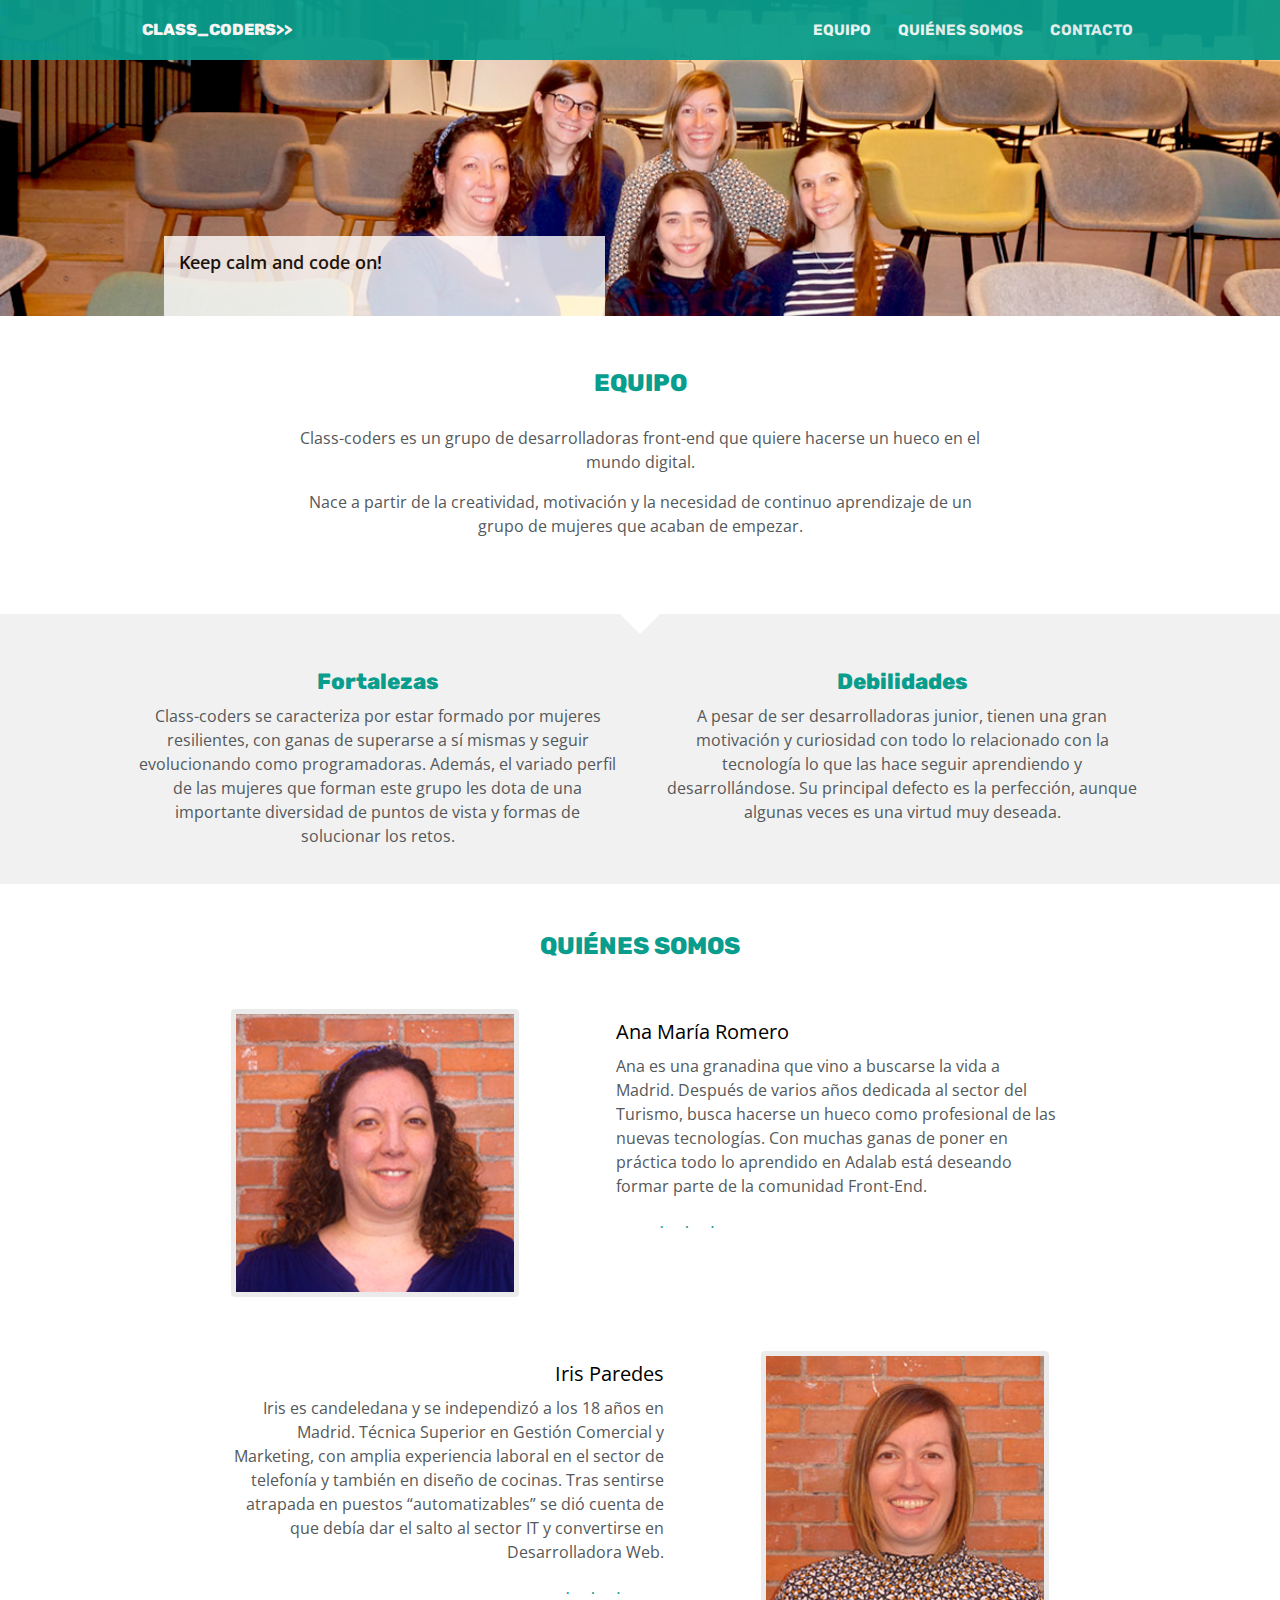
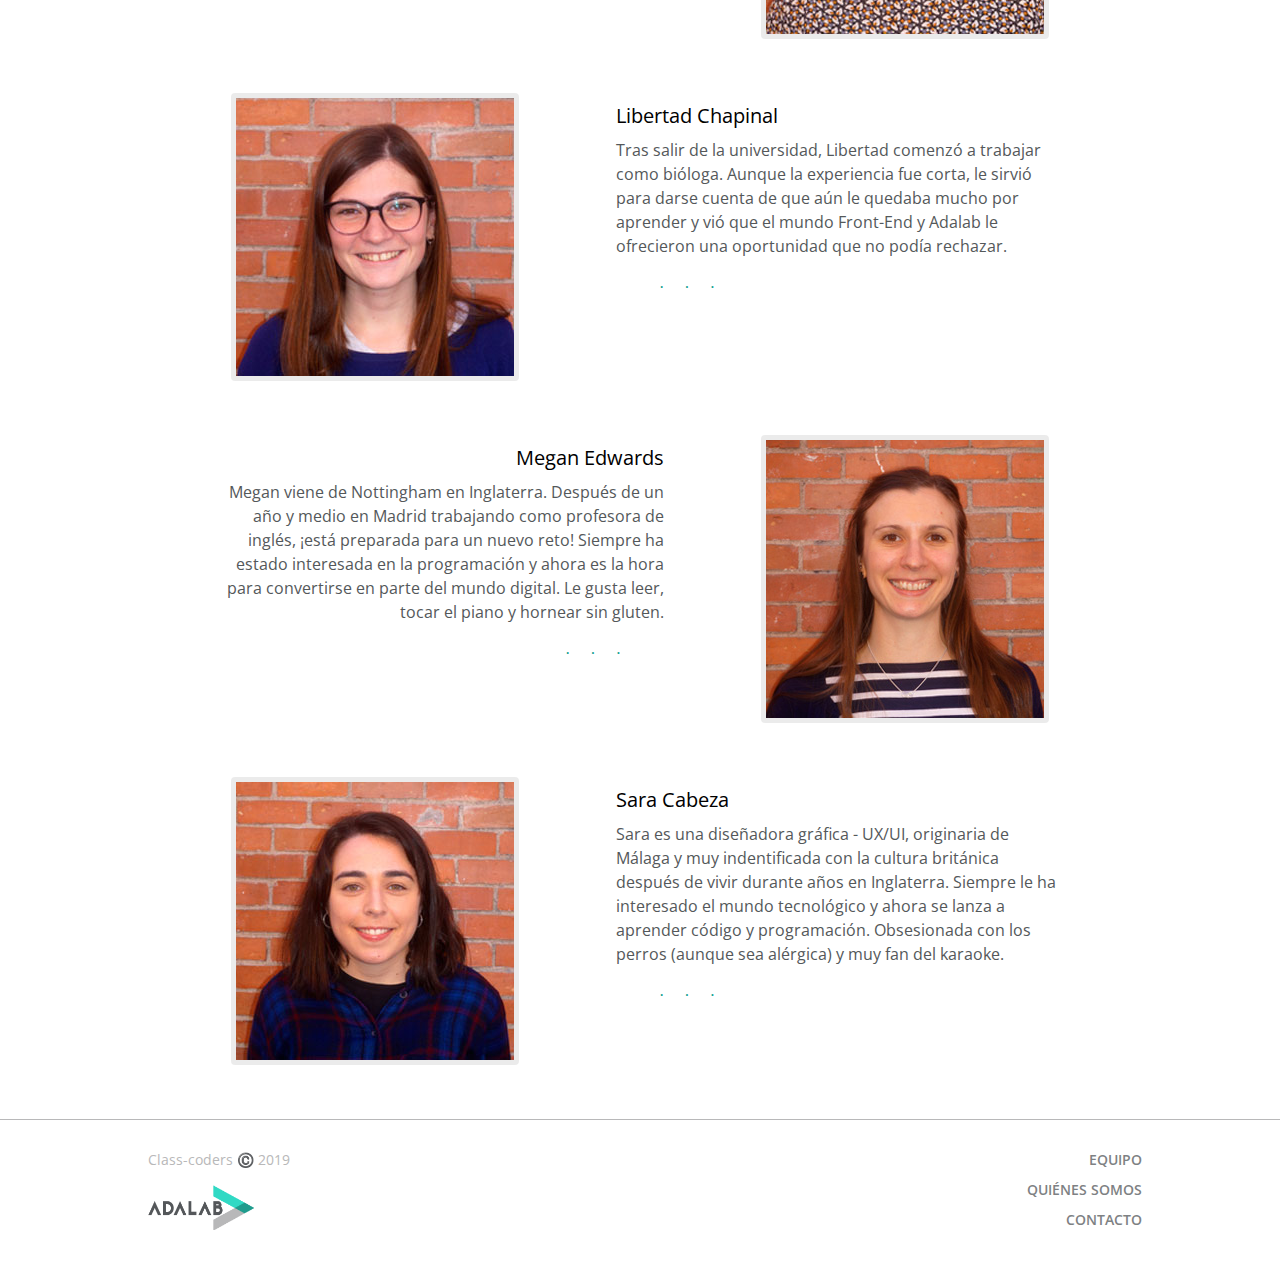
==== commit 176d2ab3: "Gulp Docs" ====
--- a/docs/index.html
+++ b/docs/index.html
@@ -10,6 +10,8 @@
         crossorigin="anonymous">
         <link href="https://fonts.googleapis.com/css?family=Open+Sans" rel="stylesheet">
         <link href="https://fonts.googleapis.com/css?family=Open+Sans|Rubik" rel="stylesheet">
+        <link href="https://fonts.googleapis.com/css?family=Poppins" rel="stylesheet">
+        <link rel="icon" type="image/icon" href="assets/images/favicon.png" />
         <link rel="stylesheet" href="assets/css/main.css">
         <title>Class-coders</title>
     </head>
@@ -18,12 +20,14 @@
 
         <header
         class="header">
-             <h1 class="header__title">Class-coders</h1>
-
+            <div class="header__logo">
+                 <h1 class="header__title">Class_coders>></h1>
+
+            </div>
             <nav class="header__menu">
                 <ul class="header__menu__list">
                     <li class="header__menu__item">
-                         <h2 tabindex="-1" class="header__menu__item__link"><a href="index.html#eq">Equipo</a></h2>
+                         <h2 class="header__menu__item__link"><a href="index.html#eq">Equipo</a></h2>
 
                     </li>
                     <li class="header__menu__item">
@@ -36,7 +40,6 @@
                     </li>
                 </ul>
             </nav>
-            </div>
             </header>
             <main>
                 <section class="hero">
@@ -45,192 +48,188 @@
                         <p class="hero__claim">Keep calm and code on!</p>
                     </div>
                 </section>
-                <div>
-                    <section class="team">
-                        <div class="team__wrapper">
-                             <h2 class="team__title">EQUIPO</h2>
-
-                            <p class="team__text">Class-coders es un grupo de desarrolladoras front-end que quiere hacerse
-                                un hueco en el mundo digital.</p>
-                            <p class="team__text">Nace a partir de la creatividad, motivación y la necesidad de continuo
-                                aprendizaje de un grupo de mujeres que acaban de empezar.</p>
+                <section class="team">
+                    <div class="team__wrapper">
+                         <h2 class="team__title">EQUIPO</h2>
+
+                        <p class="team__text">Class-coders es un grupo de desarrolladoras front-end que quiere hacerse
+                            un hueco en el mundo digital.</p>
+                        <p class="team__text">Nace a partir de la creatividad, motivación y la necesidad de continuo
+                            aprendizaje de un grupo de mujeres que acaban de empezar.</p>
+                    </div>
+                    <aside class="team__characteristics">
+                        <div class="team__triangle__wrapper">
+                            <div class="team__triangle"></div>
                         </div>
-                        <aside class="team__characteristics">
-                            <div class="team__triangle__wrapper">
-                                <div class="team__triangle"></div>
+                        <div class="team__section__content">
+                            <div class="team__strengths">
+                                 <h3 class=" team__characteristics-title ">Fortalezas</h3>
+
+                                <p class="team__text team__strengths__text">Class-coders se caracteriza por estar formado por mujeres resilientes,
+                                    con ganas de superarse a sí mismas y seguir evolucionando como programadoras.
+                                    Además, el variado perfil de las mujeres que forman este grupo les dota
+                                    de una importante diversidad de puntos de vista y formas de solucionar
+                                    los retos.</p>
                             </div>
-                            <div class="team__section__content">
-                                <div class="team__strengths">
-                                     <h3 class=" team__characteristics-title ">Fortalezas</h3>
-
-                                    <p class="team__text team__strengths__text">Class-coders se caractiza por estar formado por mujeres resilientes, ganas
-                                        de superarse a sí mismas y seguir evolucionando como programadoras. Además,
-                                        el variado perfil de las mujeres que forman este grupo, le dota de una
-                                        importante diversidad de puntos de vista y formas de solucionar los retos.</p>
-                                    <p
-                                    class="team__text team__strengths__text">Es un grupo muy creativo y su experiencia en otros campos de la vida les
-                                        ha dotado de muchas armas que quieren aplicar al mundo front-end.</p>
-                                </div>
-                                <div class="team__weaknesses">
-                                     <h3 class="team__characteristics-title ">Debilidades</h3>
-
-                                    <p class="team__text team__weaknesses__text">A pesar de ser desarrolladoras junior, tienen una gran motivación y curiosidad
-                                        con todo lo relacionado con la tecnología lo que las hace seguir aprendiendo
-                                        y desarrollándose. Su principal defecto es la perfección, <span id="qs"></span>aunque
-                                        algunas veces es una virtud muy deseada.</p>
-                                </div>
+                            <div class="team__weaknesses">
+                                 <h3 class="team__characteristics-title ">Debilidades</h3>
+
+                                <p class="team__text team__weaknesses__text">A pesar de ser desarrolladoras junior, tienen una gran motivación y curiosidad
+                                    con todo lo relacionado con la tecnología lo que las hace seguir aprendiendo
+                                    y desarrollándose. Su principal defecto es la perfección, <span id="qs"></span>aunque
+                                    algunas veces es una virtud muy deseada.</p>
                             </div>
-                        </aside>
-                    </section>
-                    <section class="people">
-                        <div class="wrapper">
-                             <h2 class="people__title">QUIÉNES SOMOS</h2>
-
-                            <ul class="people__list">
-                                <li class="people__shared">
-                                    <div class="people__list__image">
-                                        <img class="ana" src="assets/images/ana_maria.jpg" alt="Imagen de Ana María Romero">
-                                    </div>
-                                    <div class="people__list__info">
-                                         <h3 class="people__list__title">Ana María Romero</h3>
-
-                                        <p class="people__list__text">Ana es una granadina que vino a buscarse la vida a Madrid. Después de
-                                            varios años dedicada al sector del Turismo, busca hacerse un hueco como
-                                            profesional de las nuevas tecnologías. Con muchas ganas de poner en práctica
-                                            todo lo aprendido en Adalab está deseando formar parte de la comunidad
-                                            Front-End.</p>
-                                        <ul class="people__list__social">
-                                            <li class="people__list__social__twitter"></li><a href="https://www.twitter.com/@_SuperAnika" target="_blank"><i class="fab fa-twitter"></i></a>
-
-                                </li>
-                                <li class="people__list__social__linkedin"><a href="https://www.linkedin.com/in/ana-mar%C3%ADa-romero-garcia/" target="_blank"><i class="fab fa-linkedin-in"></i></a>
-
-                                </li>
-                                <li class="people__list__social__github"><a href="https://www.github.com/superanika" target="_blank"><i class="fab fa-github"></i></a>
-
-                                </li>
-                                <li class="people__list__social__email"><a href="mailto:anamaria.romerogarcia@gmail.com" target="_blank"><i class="fas fa-envelope"></i></a>
-
-                                </li>
-                                </ul>
-                                </div>
-                                </li>
-                                <li class="people__shared">
-                                    <div class="people__list__image image__right">
-                                        <img class="iris" src="assets/images/iris.jpg" alt="Imagen de Iris Paredes">
-                                    </div>
-                                    <div class="people__list__info info__right">
-                                         <h3 class="people__list__title">Iris Paredes</h3>
-
-                                        <p class="people__list__text">Iris es candeledana y se independizó a los 18 años en Madrid. Técnica
-                                            Superior en Gestión Comercial y Marketing, con amplia experiencia laboral
-                                            en el sector de telefonía y también en diseño de cocinas. Tras sentirse
-                                            atrapada en puestos “automatizables” se dió cuenta de que debía dar el
-                                            salto al sector IT y convertirse en Desarrolladora Web.</p>
-                                        <ul class="people__list__social">
-                                            <li class="people__list__social__twitter"><a href="https://twitter.com/irisloranca" target="_blank"><i class="fab fa-twitter"></i></a>
-
-                                            </li>
-                                            <li class="people__list__social__linkedin"><a href="https://www.linkedin.com/in/iris-paredes-jim%C3%A9nez-654a5144/"
-                                                target="_blank"><i class="fab fa-linkedin-in"></i></a>
-
-                                            </li>
-                                            <li class="people__list__social__github"><a href="https://www.github.com/irisparedes" target="_blank"><i class="fab fa-github"></i></a>
-
-                                            </li>
-                                            <li class="people__list__social__email"><a href="mailto:irisparedesjimenez@gmail.com" target="_blank"><i class="fas fa-envelope"></i></a>
-
-                                            </li>
-                                        </ul>
-                                    </div>
-                                </li>
-                                <li class="people__shared">
-                                    <div class="people__list__image">
-                                        <img class="libertad" src="assets/images/libertad.jpg" alt="Imagen de Libertad Chapinal">
-                                    </div>
-                                    <div class="people__list__info">
-                                         <h3 class="people__list__title">Libertad Chapinal</h3>
-
-                                        <p class="people__list__text">Tras salir de la universidad, Libertad comenzó a trabajar como bióloga.
-                                            Aunque la experiencia fue corta, le sirvió para darse cuenta de que aún
-                                            le quedaba mucho por aprender y vió que el mundo Front-End y Adalab le
-                                            ofrecieron una oportunidad que no podía rechazar.</p>
-                                        <ul class="people__list__social">
-                                            <li class="people__list__social__twitter"><a href="https://twitter.com/LibertadChC" target="_blank"><i class="fab fa-twitter"></i></a>
-
-                                            </li>
-                                            <li class="people__list__social__linkedin"><a href="https://www.linkedin.com/in/libertadchapinalcervantes/" target="_blank"><i class="fab fa-linkedin-in"></i></a>
-
-                                            </li>
-                                            <li class="people__list__social__github"><a href="https://github.com/libertadcc" target="_blank"><i class="fab fa-github"></i></a>
-
-                                            </li>
-                                            <li class="people__list__social__email"><a href="mailto:libertadchapinalcervantes@gmail.com" target="_blank"><i class="fas fa-envelope"></i></a>
-
-                                            </li>
-                                        </ul>
-                                    </div>
-                                </li>
-                                <li class="people__shared">
-                                    <div class="people__list__image image__right">
-                                        <img class="megan" src="assets/images/megan.jpg" alt="Imagen de Megan Edwards">
-                                    </div>
-                                    <div class="people__list__info info__right">
-                                         <h3 class="people__list__title">Megan Edwards</h3>
-
-                                        <p class="people__list__text">Megan viene de Nottingham en Inglaterra. Después de un año y media en
-                                            Madrid trabajando como profesora de inglés, ¡está preparada para un nuevo
-                                            reto! Siempre ha estado interesada en la programación y ahora es la hora
-                                            para convertirse en parte del mundo digital. Le gusta leer, tocar el piano
-                                            y hornear sin gluten.</p>
-                                        <ul class="people__list__social">
-                                            <li class="people__list__social__twitter"><a href="https://twitter.com/Miss_MME23" target="_blank"><i class="fab fa-twitter"></i></a>
-
-                                            </li>
-                                            <li class="people__list__social__linkedin"><a href="https://www.linkedin.com/in/megan-edwards-3ab9a9b5/" target="_blank"><i class="fab fa-linkedin-in"></i></a>
-
-                                            </li>
-                                            <li class="people__list__social__github"><a href="https://github.com/m-m-e" target="_blank"><i class="fab fa-github"></i></a>
-
-                                            </li>
-                                            <li class="people__list__social__email"><a href="mailto:megmyfedwards@gmail.com" target="_blank"><i class="fas fa-envelope"></i></a>
-
-                                            </li>
-                                        </ul>
-                                    </div>
-                                </li>
-                                <li class="people__shared">
-                                    <div class="people__list__image">
-                                        <img class="sara" src="assets/images/sara.jpg" alt="Imagen de Sara Cabeza">
-                                    </div>
-                                    <div class="people__list__info">
-                                         <h3 class="people__list__title">Sara Cabeza</h3>
-
-                                        <p class="people__list__text">Sara es una diseñadora gráfica - UX/UI, originaria de Málaga y muy indentificada
-                                            con la cultura británica después de vivir durante años en Inglaterra. Siempre
-                                            le ha interesado el mundo tecnológico y ahora se lanza a aprender código
-                                            y programación. Obsesionada con los perros (aunque sea alérgica) y muy
-                                            fan del karaoke.</p>
-                                        <ul class="people__list__social">
-                                            <li class="people__list__social__twitter"><a href="https://twitter.com/sarac_r" target="_blank"><i class="fab fa-twitter"></i></a>
-
-                                            </li>
-                                            <li class="people__list__social__linkedin"><a href="https://www.linkedin.com/in/sara-crojas/" target="_blank"><i class="fab fa-linkedin-in"></i></a>
-
-                                            </li>
-                                            <li class="people__list__social__github"><a href="https://www.github.com/saracr" target="_blank"><i class="fab fa-github"></i></a>
-
-                                            </li>
-                                            <li class="people__list__social__email"><a href="mailto:saracrojas@gmail.com" target="_blank"><i class="fas fa-envelope"></i></a>
-
-                                            </li>
-                                        </ul>
-                                    </div>
-                                </li>
-                            </ul>
                         </div>
-                    </section>
-                </div>
+                    </aside>
+                </section>
+                <section class="people">
+                    <div class="wrapper">
+                         <h2 class="people__title">QUIÉNES SOMOS</h2>
+
+                        <ul class="people__list">
+                            <li class="people__shared">
+                                <div class="people__list__image">
+                                    <img class="ana" src="assets/images/ana_maria.jpg" alt="Imagen de Ana María Romero">
+                                </div>
+                                <div class="people__list__info">
+                                     <h3 class="people__list__title">Ana María Romero</h3>
+
+                                    <p class="people__list__text">Ana es una granadina que vino a buscarse la vida a Madrid. Después de
+                                        varios años dedicada al sector del Turismo, busca hacerse un hueco como
+                                        profesional de las nuevas tecnologías. Con muchas ganas de poner en práctica
+                                        todo lo aprendido en Adalab está deseando formar parte de la comunidad
+                                        Front-End.</p>
+                                    <ul class="people__list__social">
+                                        <li class="people__list__social__twitter"><a href="https://www.twitter.com/@_SuperAnika" target="_blank"><i class="fab fa-twitter"></i></a>
+
+                                        </li>
+                                        <li class="people__list__social__linkedin"><a href="https://www.linkedin.com/in/ana-mar%C3%ADa-romero-garcia/" target="_blank"><i class="fab fa-linkedin-in"></i></a>
+
+                                        </li>
+                                        <li class="people__list__social__github"><a href="https://www.github.com/superanika" target="_blank"><i class="fab fa-github"></i></a>
+
+                                        </li>
+                                        <li class="people__list__social__email"><a href="mailto:anamaria.romerogarcia@gmail.com" target="_blank"><i class="fas fa-envelope"></i></a>
+
+                                        </li>
+                                    </ul>
+                                </div>
+                            </li>
+                            <li class="people__shared">
+                                <div class="people__list__image image__right">
+                                    <img class="iris" src="assets/images/iris.jpg" alt="Imagen de Iris Paredes">
+                                </div>
+                                <div class="people__list__info info__right">
+                                     <h3 class="people__list__title">Iris Paredes</h3>
+
+                                    <p class="people__list__text">Iris es candeledana y se independizó a los 18 años en Madrid. Técnica
+                                        Superior en Gestión Comercial y Marketing, con amplia experiencia laboral
+                                        en el sector de telefonía y también en diseño de cocinas. Tras sentirse
+                                        atrapada en puestos “automatizables” se dió cuenta de que debía dar el
+                                        salto al sector IT y convertirse en Desarrolladora Web.</p>
+                                    <ul class="people__list__social">
+                                        <li class="people__list__social__twitter"><a href="https://twitter.com/irisloranca" target="_blank"><i class="fab fa-twitter"></i></a>
+
+                                        </li>
+                                        <li class="people__list__social__linkedin"><a href="https://www.linkedin.com/in/iris-paredes-jim%C3%A9nez-654a5144/"
+                                            target="_blank"><i class="fab fa-linkedin-in"></i></a>
+
+                                        </li>
+                                        <li class="people__list__social__github"><a href="https://www.github.com/irisparedes" target="_blank"><i class="fab fa-github"></i></a>
+
+                                        </li>
+                                        <li class="people__list__social__email"><a href="mailto:irisparedesjimenez@gmail.com" target="_blank"><i class="fas fa-envelope"></i></a>
+
+                                        </li>
+                                    </ul>
+                                </div>
+                            </li>
+                            <li class="people__shared">
+                                <div class="people__list__image">
+                                    <img class="libertad" src="assets/images/libertad.jpg" alt="Imagen de Libertad Chapinal">
+                                </div>
+                                <div class="people__list__info">
+                                     <h3 class="people__list__title">Libertad Chapinal</h3>
+
+                                    <p class="people__list__text">Tras salir de la universidad, Libertad comenzó a trabajar como bióloga.
+                                        Aunque la experiencia fue corta, le sirvió para darse cuenta de que aún
+                                        le quedaba mucho por aprender y vió que el mundo Front-End y Adalab le
+                                        ofrecieron una oportunidad que no podía rechazar.</p>
+                                    <ul class="people__list__social">
+                                        <li class="people__list__social__twitter"><a href="https://twitter.com/LibertadChC" target="_blank"><i class="fab fa-twitter"></i></a>
+
+                                        </li>
+                                        <li class="people__list__social__linkedin"><a href="https://www.linkedin.com/in/libertadchapinalcervantes/" target="_blank"><i class="fab fa-linkedin-in"></i></a>
+
+                                        </li>
+                                        <li class="people__list__social__github"><a href="https://github.com/libertadcc" target="_blank"><i class="fab fa-github"></i></a>
+
+                                        </li>
+                                        <li class="people__list__social__email"><a href="mailto:libertadchapinalcervantes@gmail.com" target="_blank"><i class="fas fa-envelope"></i></a>
+
+                                        </li>
+                                    </ul>
+                                </div>
+                            </li>
+                            <li class="people__shared">
+                                <div class="people__list__image image__right">
+                                    <img class="megan" src="assets/images/megan.jpg" alt="Imagen de Megan Edwards">
+                                </div>
+                                <div class="people__list__info info__right">
+                                     <h3 class="people__list__title">Megan Edwards</h3>
+
+                                    <p class="people__list__text">Megan viene de Nottingham en Inglaterra. Después de un año y medio en
+                                        Madrid trabajando como profesora de inglés, ¡está preparada para un nuevo
+                                        reto! Siempre ha estado interesada en la programación y ahora es la hora
+                                        para convertirse en parte del mundo digital. Le gusta leer, tocar el piano
+                                        y hornear sin gluten.</p>
+                                    <ul class="people__list__social">
+                                        <li class="people__list__social__twitter"><a href="https://twitter.com/Miss_MME23" target="_blank"><i class="fab fa-twitter"></i></a>
+
+                                        </li>
+                                        <li class="people__list__social__linkedin"><a href="https://www.linkedin.com/in/megan-edwards-3ab9a9b5/" target="_blank"><i class="fab fa-linkedin-in"></i></a>
+
+                                        </li>
+                                        <li class="people__list__social__github"><a href="https://github.com/m-m-e" target="_blank"><i class="fab fa-github"></i></a>
+
+                                        </li>
+                                        <li class="people__list__social__email"><a href="mailto:megmyfedwards@gmail.com" target="_blank"><i class="fas fa-envelope"></i></a>
+
+                                        </li>
+                                    </ul>
+                                </div>
+                            </li>
+                            <li class="people__shared">
+                                <div class="people__list__image">
+                                    <img class="sara" src="assets/images/sara.jpg" alt="Imagen de Sara Cabeza">
+                                </div>
+                                <div class="people__list__info">
+                                     <h3 class="people__list__title">Sara Cabeza</h3>
+
+                                    <p class="people__list__text">Sara es una diseñadora gráfica - UX/UI, originaria de Málaga y muy indentificada
+                                        con la cultura británica después de vivir durante años en Inglaterra. Siempre
+                                        le ha interesado el mundo tecnológico y ahora se lanza a aprender código
+                                        y programación. Obsesionada con los perros (aunque sea alérgica) y muy
+                                        fan del karaoke.</p>
+                                    <ul class="people__list__social">
+                                        <li class="people__list__social__twitter"><a href="https://twitter.com/sarac_r" target="_blank"><i class="fab fa-twitter"></i></a>
+
+                                        </li>
+                                        <li class="people__list__social__linkedin"><a href="https://www.linkedin.com/in/sara-crojas/" target="_blank"><i class="fab fa-linkedin-in"></i></a>
+
+                                        </li>
+                                        <li class="people__list__social__github"><a href="https://www.github.com/saracr" target="_blank"><i class="fab fa-github"></i></a>
+
+                                        </li>
+                                        <li class="people__list__social__email"><a href="mailto:saracrojas@gmail.com" target="_blank"><i class="fas fa-envelope"></i></a>
+
+                                        </li>
+                                    </ul>
+                                </div>
+                            </li>
+                        </ul>
+                    </div>
+                </section>
             </main>
             <footer class="footer">
                 <div class="footer__wrapper">
